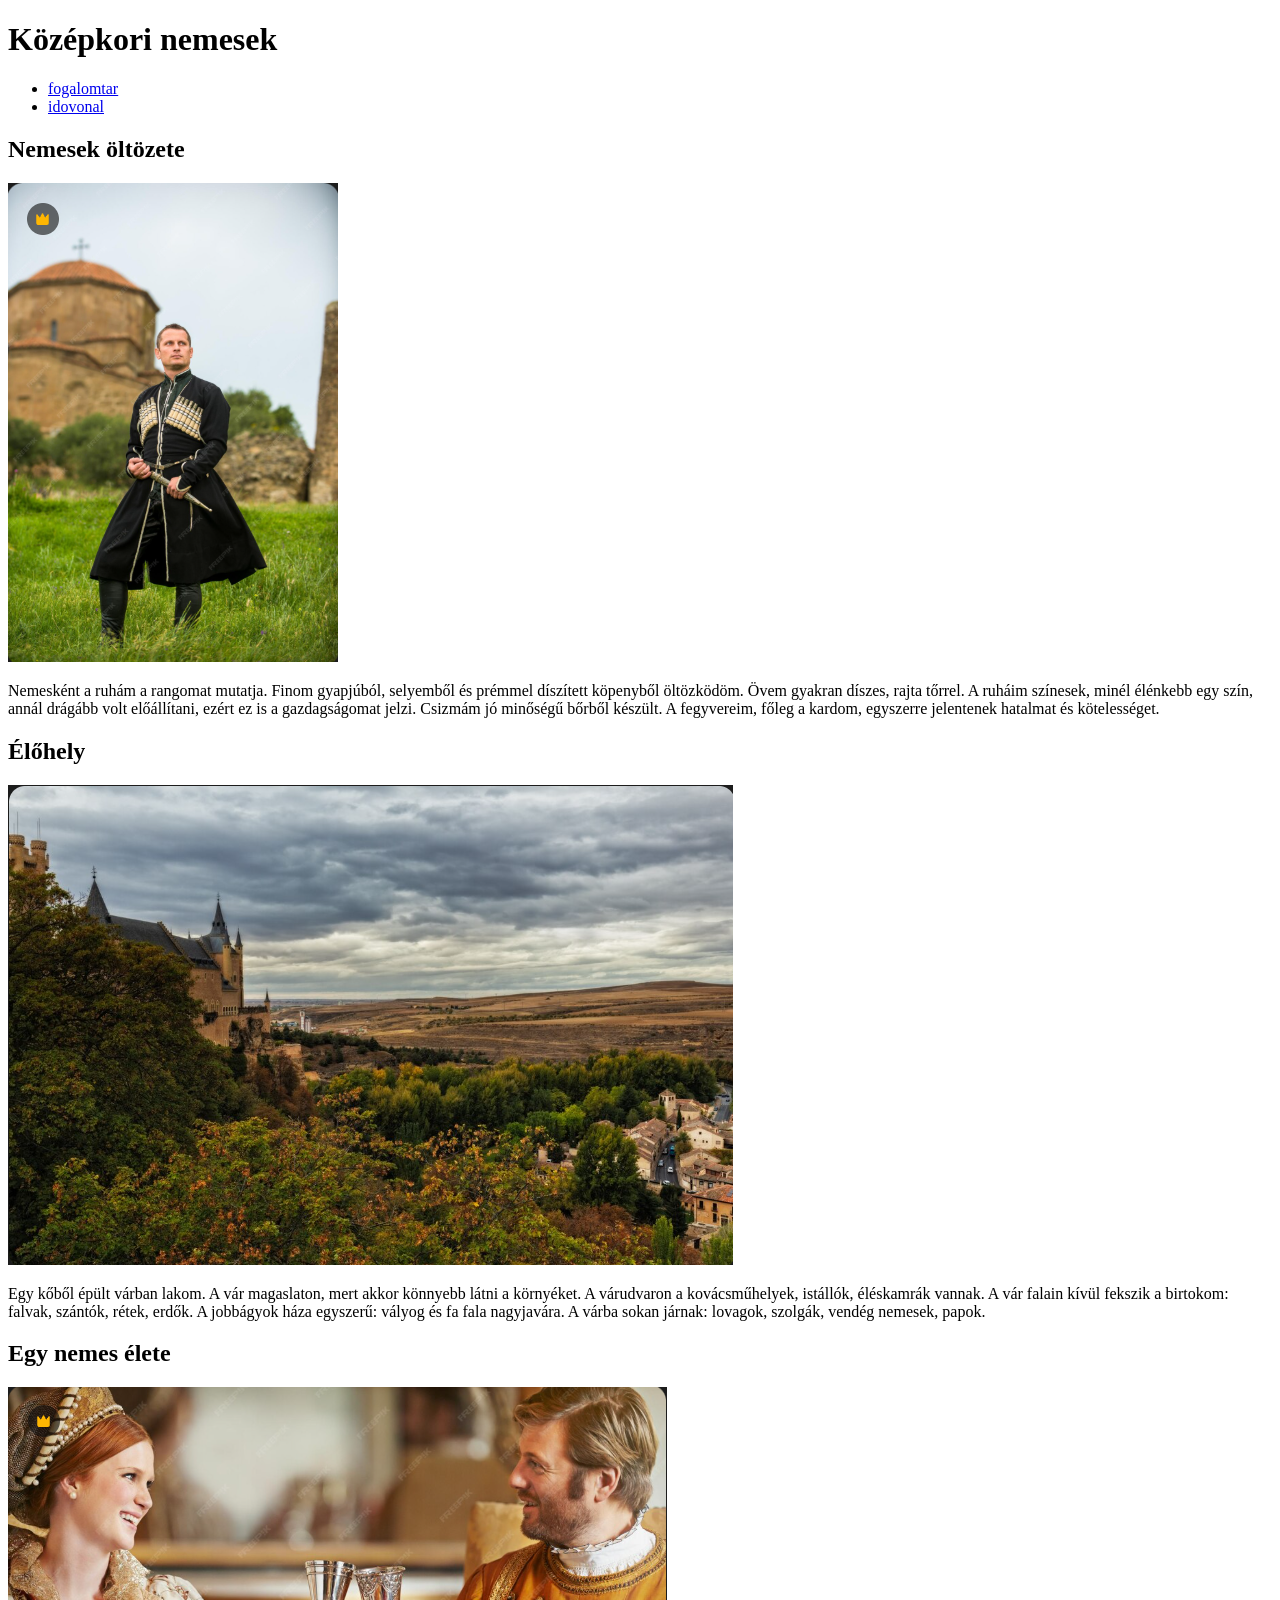
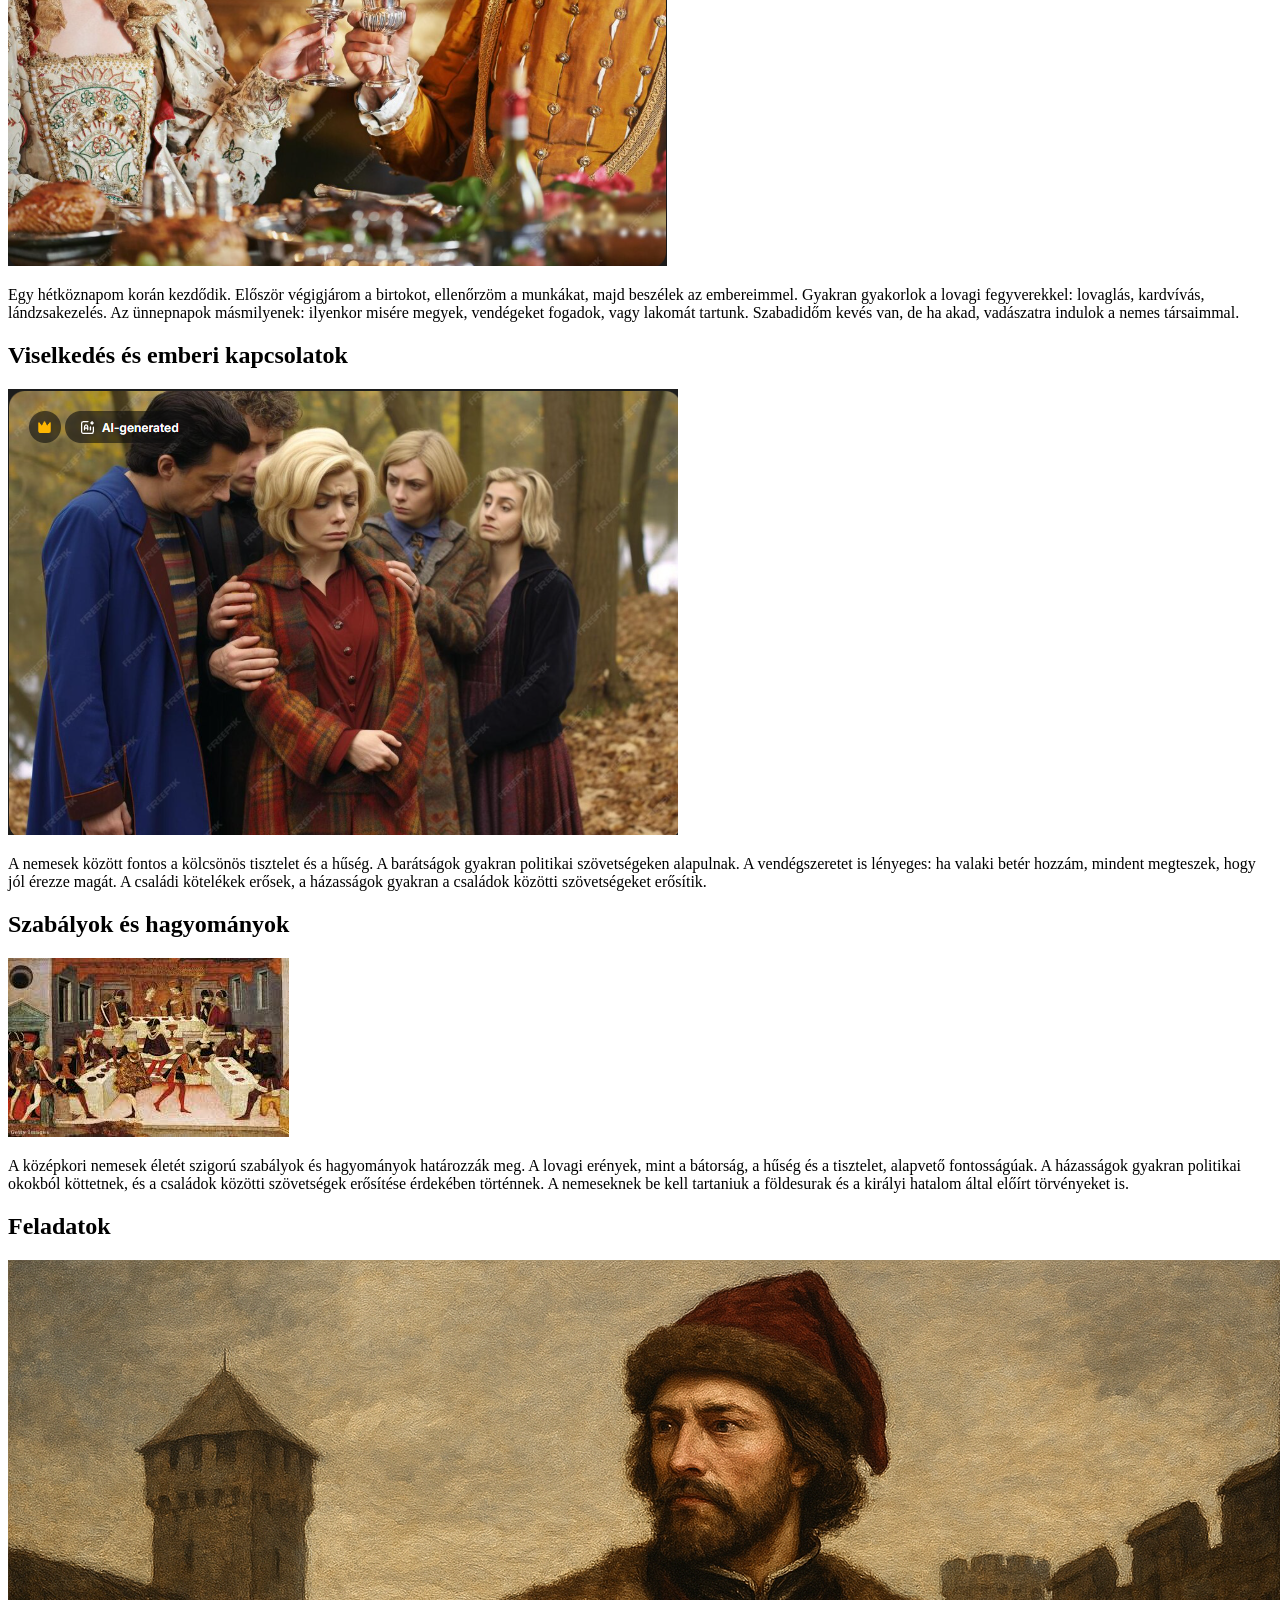
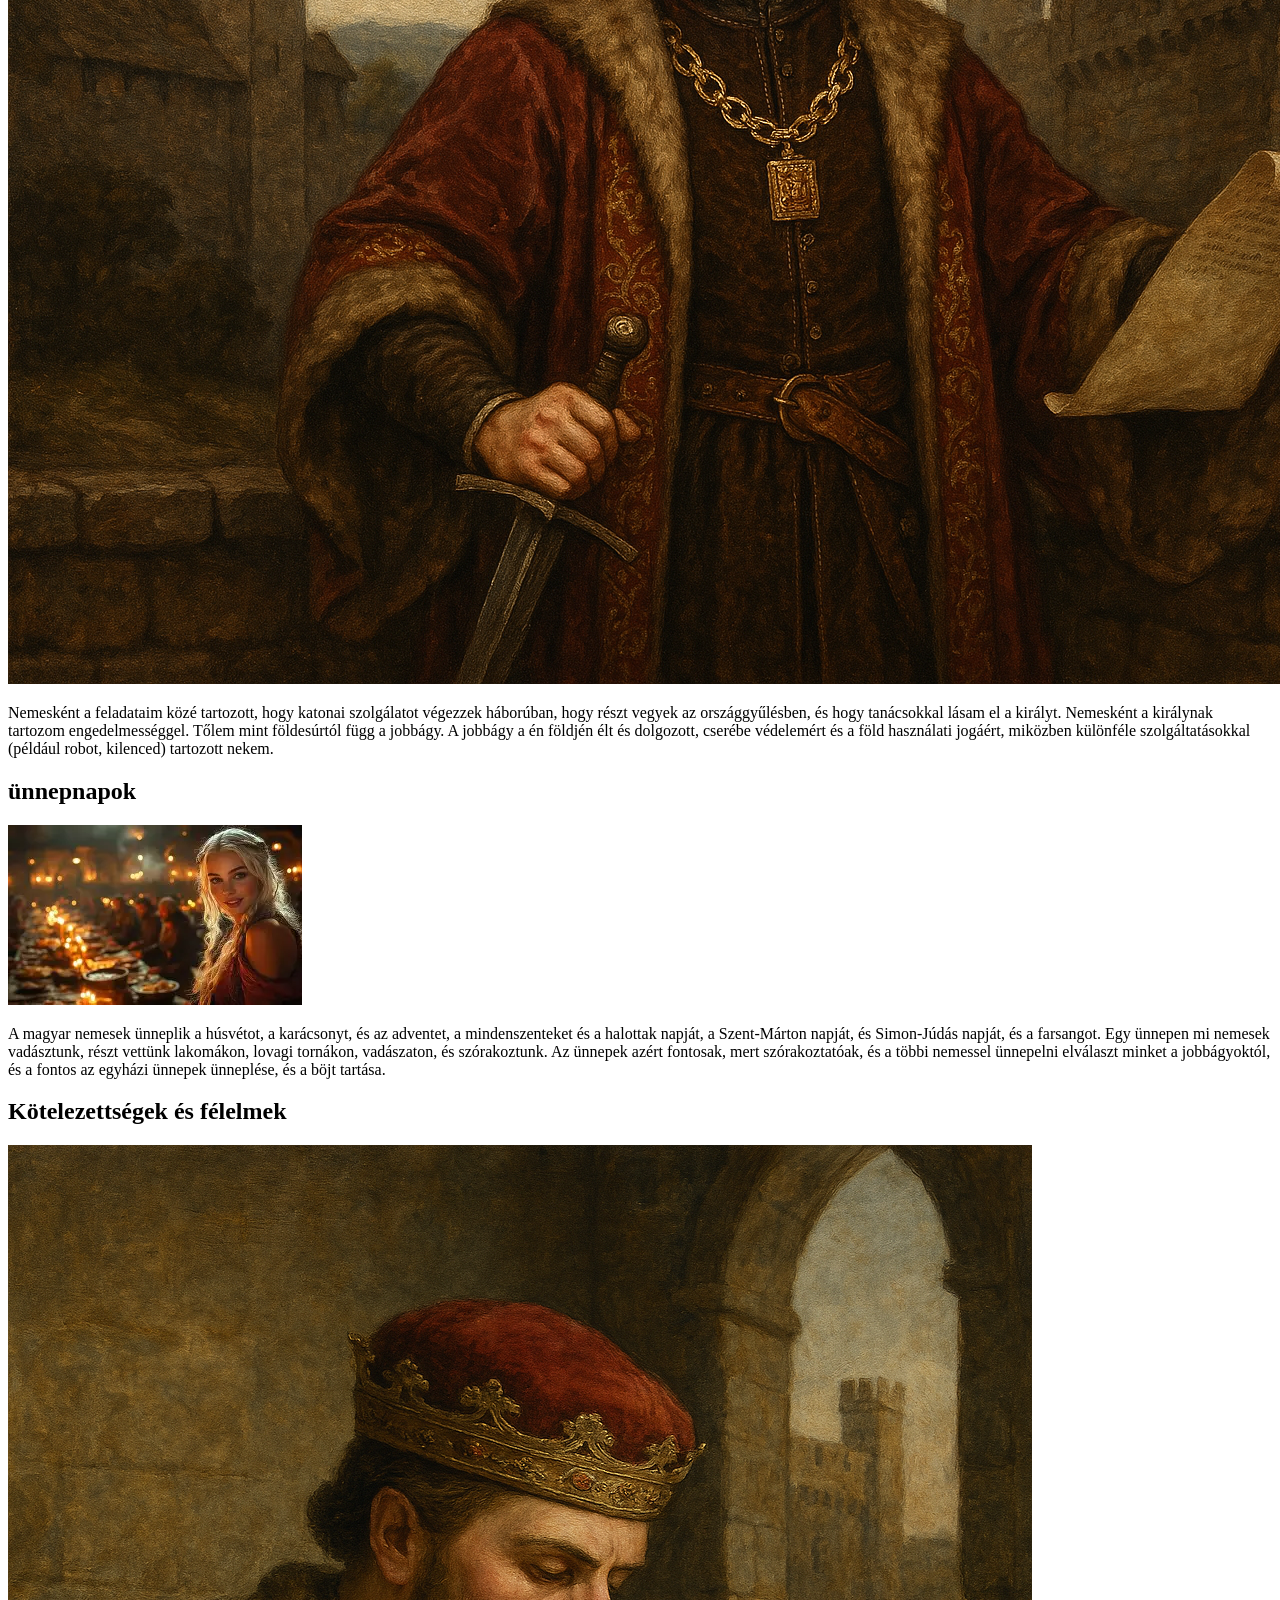
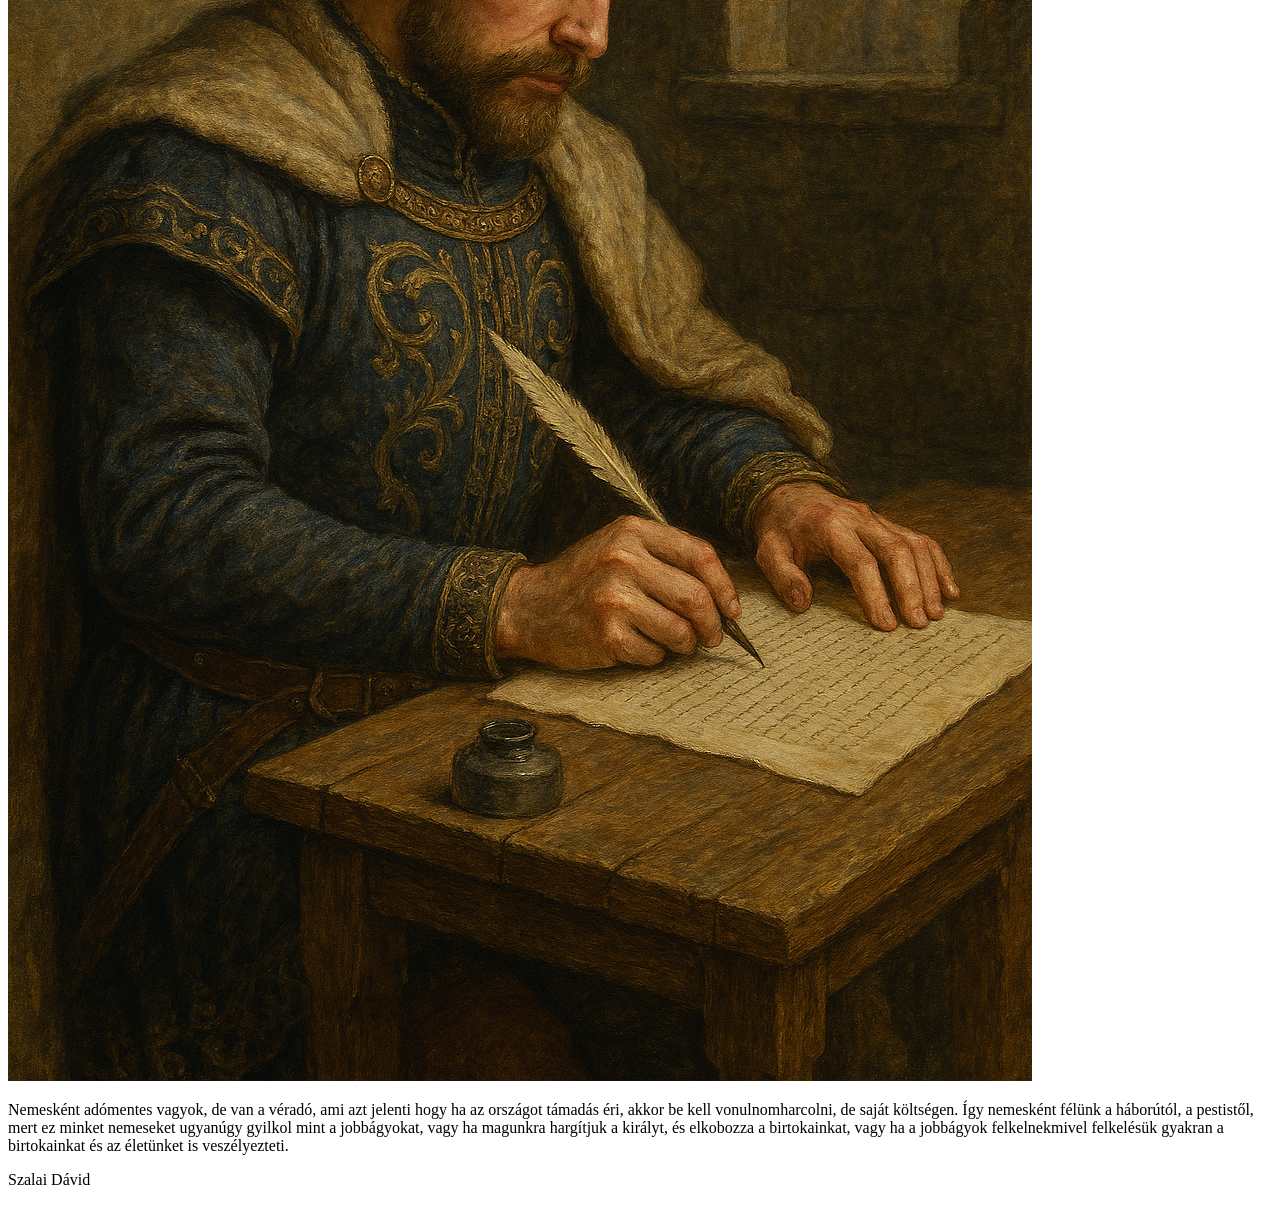
==== index.html @ b3ace223 "változás1" ====
<!DOCTYPE html>
<html lang="hu">
<head>
    <meta charset="UTF-8">
    <meta name="viewport" content="width=device-width, initial-scale=1.0">
    <meta name="description" content="nemesek">
    <meta name="keywords" content="nemesek, középkor, magyar történelem">
    <link rel="stylesheet" href="stilus.css">
    <title>Középkori nemesek</title>
</head>
<body>
    <main>
          <h1>Középkori nemesek</h1>
        </header>

        <nav>
            <ul>
                <li><a href="fogalomtar.html">fogalomtar</a></li>
                <li><a href="idovonal.html">idovonal</a></li>
            </ul>
        </nav>

        <article>
            <h2>Nemesek öltözete</h2>
            <div class="Oltozet">
                <img src="assets/Oltozet.png" alt="Oltozet">
            <p>Nemesként a ruhám a rangomat mutatja. Finom gyapjúból, selyemből és prémmel díszített köpenyből öltözködöm. Övem gyakran díszes, rajta tőrrel. A ruháim színesek, minél élénkebb egy szín, annál drágább volt előállítani, ezért ez is a gazdagságomat jelzi. Csizmám jó minőségű bőrből készült. A fegyvereim, főleg a kardom, egyszerre jelentenek hatalmat és kötelességet.</p>
            </div>

            <h2>Élőhely</h2>
            <div class="Elohely">
                <img src="assets/Kornyezet.png" alt="Elohely">
            <p>Egy kőből épült várban lakom. A vár magaslaton, mert akkor könnyebb látni a környéket. A várudvaron a kovácsműhelyek, istállók, éléskamrák vannak. A vár falain kívül fekszik a birtokom: falvak, szántók, rétek, erdők. A jobbágyok háza egyszerű: vályog és fa fala nagyjavára. A várba sokan járnak: lovagok, szolgák, vendég nemesek, papok.</p>
            </div>

            <h2>Egy nemes élete</h2>
            <div class="Elet">
                <img src="assets/Eletmod.png" alt="Elet">
            <p>Egy hétköznapom korán kezdődik. Először végigjárom a birtokot, ellenőrzöm a munkákat, majd beszélek az embereimmel. Gyakran gyakorlok a lovagi fegyverekkel: lovaglás, kardvívás, lándzsakezelés. Az ünnepnapok másmilyenek: ilyenkor misére megyek, vendégeket fogadok, vagy lakomát tartunk. Szabadidőm kevés van, de ha akad, vadászatra indulok a nemes társaimmal.</p>
            </div>

            <h2>Viselkedés és emberi kapcsolatok</h2>
            <div class="Viselkedes">
                <img src="assets/Kozosseg.png" alt="Viselkedes">
            <p>A nemesek között fontos a kölcsönös tisztelet és a hűség. A barátságok gyakran politikai szövetségeken alapulnak. A vendégszeretet is lényeges: ha valaki betér hozzám, mindent megteszek, hogy jól érezze magát. A családi kötelékek erősek, a házasságok gyakran a családok közötti szövetségeket erősítik.</p>
            </div>

            <h2>Szabályok és hagyományok</h2>
            <div class="hagyomanyok">
                <img src="assets/Hagyomanyok.jpg" alt="Hagyomanyok">
            <p>A középkori nemesek életét szigorú szabályok és hagyományok határozzák meg. A lovagi erények, mint a bátorság, a hűség és a tisztelet, alapvető fontosságúak. A házasságok gyakran politikai okokból köttetnek, és a családok közötti szövetségek erősítése érdekében történnek. A nemeseknek be kell tartaniuk a földesurak és a királyi hatalom által előírt törvényeket is.</p>
            </div>

            <h2>Feladatok</h2>
            <div class="Feladatok">
                <img src="assets/Feladatok.png" alt="Feladatok">
            <p>Nemesként a feladataim közé tartozott, hogy katonai szolgálatot végezzek háborúban, hogy részt vegyek az országgyűlésben, és hogy tanácsokkal lásam el a királyt. Nemesként a királynak tartozom engedelmességgel. Tőlem mint földesúrtól függ a jobbágy. A jobbágy a én földjén élt és dolgozott, cserébe védelemért és a föld használati jogáért, miközben különféle szolgáltatásokkal (például robot, kilenced) tartozott nekem.</p>
            </div>

            <h2>ünnepnapok</h2>
            <div class="Unnepek">
                <img src="assets/Unnepek.webp" alt="Unnepek">
            <p>A magyar nemesek ünneplik a húsvétot, a karácsonyt, és az adventet, a mindenszenteket és a halottak napját, a Szent-Márton napját, és Simon-Júdás napját, és a farsangot. Egy ünnepen mi nemesek vadásztunk, részt vettünk lakomákon, lovagi tornákon, vadászaton, és szórakoztunk. Az ünnepek azért fontosak, mert szórakoztatóak, és a többi nemessel ünnepelni elválaszt minket a jobbágyoktól, és a fontos az egyházi ünnepek ünneplése, és a böjt tartása.</p>
            </div>

            <h2>Kötelezettségek és félelmek</h2>
            <div class="Kotelezettsegek">
                <img src="assets/kotelezetseg.png" alt="Kotelezettsegek">
            <p>Nemesként adómentes vagyok, de van a véradó, ami azt jelenti hogy ha az országot támadás éri, akkor be kell vonulnomharcolni, de saját költségen. Így nemesként félünk a háborútól, a pestistől, mert ez minket nemeseket ugyanúgy gyilkol mint a jobbágyokat, vagy ha magunkra hargítjuk a királyt, és elkobozza a birtokainkat, vagy ha a jobbágyok felkelnekmivel felkelésük gyakran a birtokainkat és az életünket is veszélyezteti.</p>
            </div>
        </article>

        <footer>
            <p>Szalai Dávid</p>
        </footer>
    </main>
    </main>
    
</body>
</html>
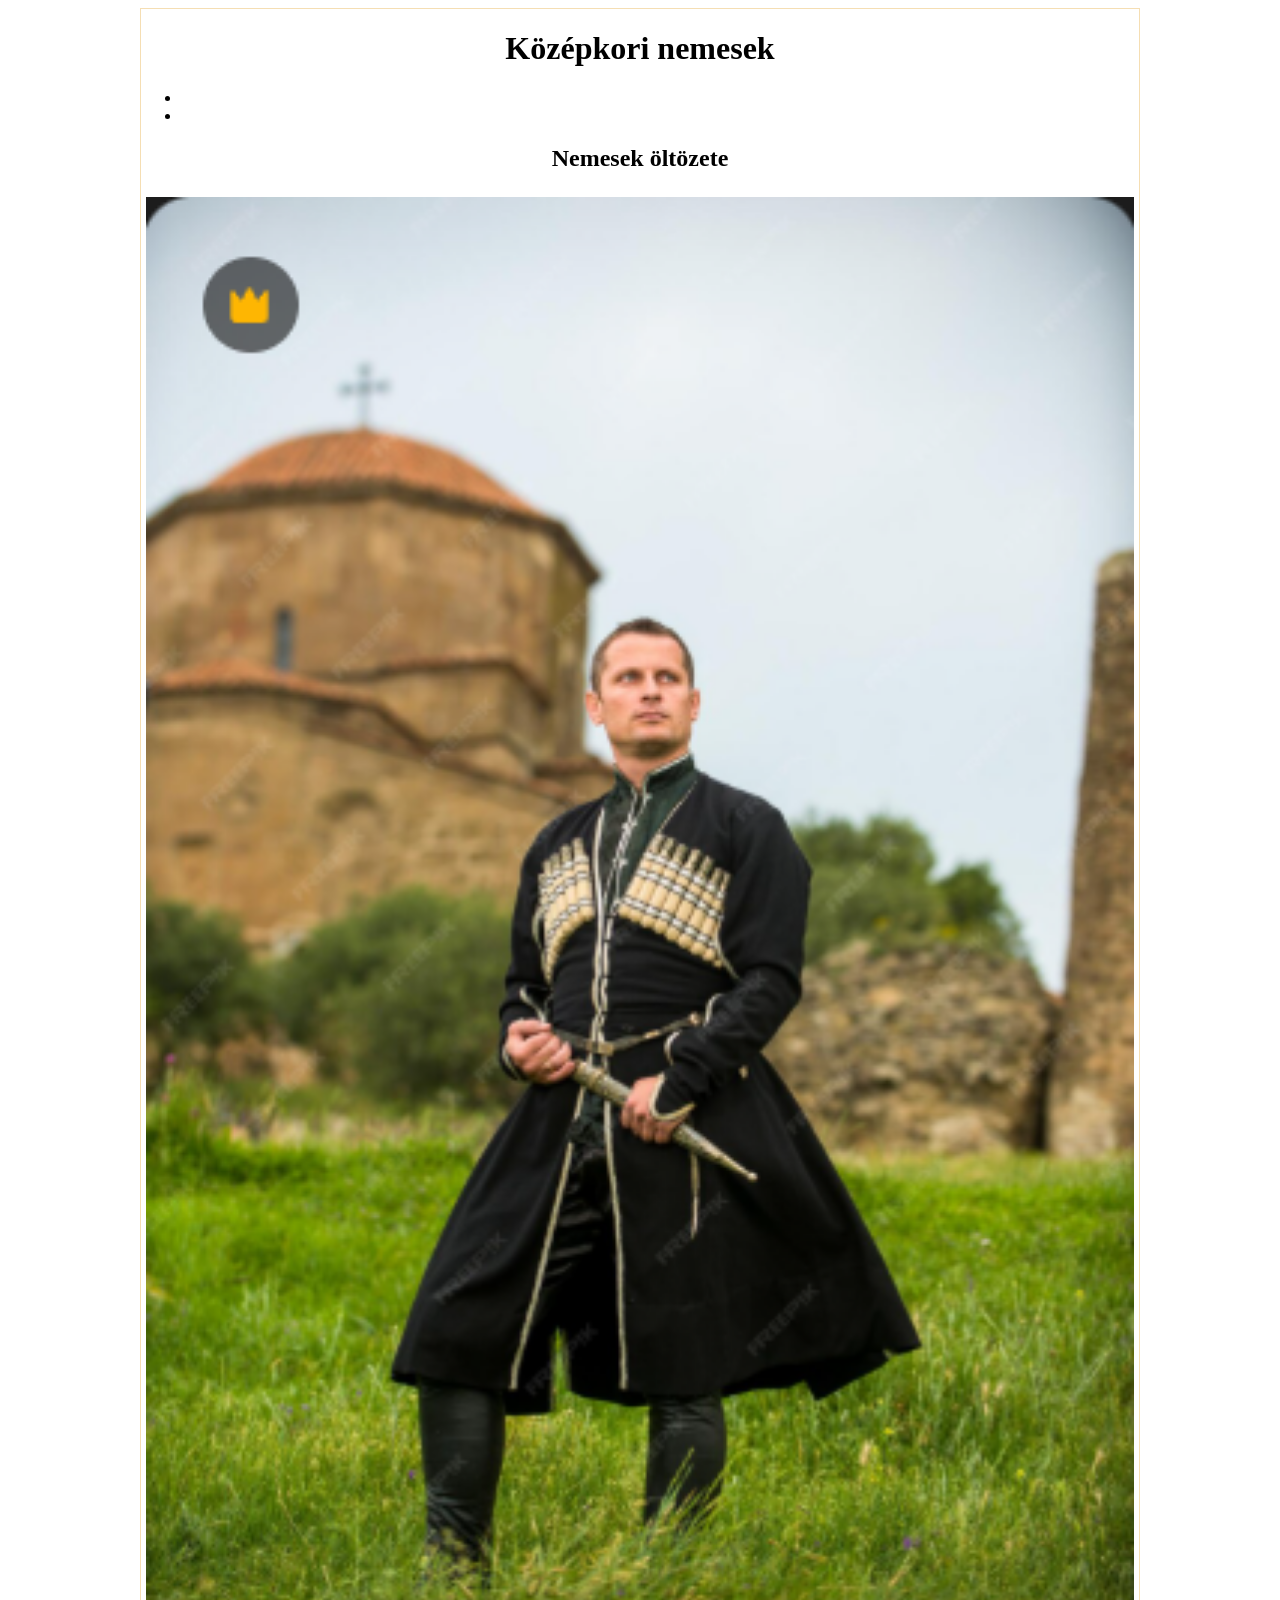
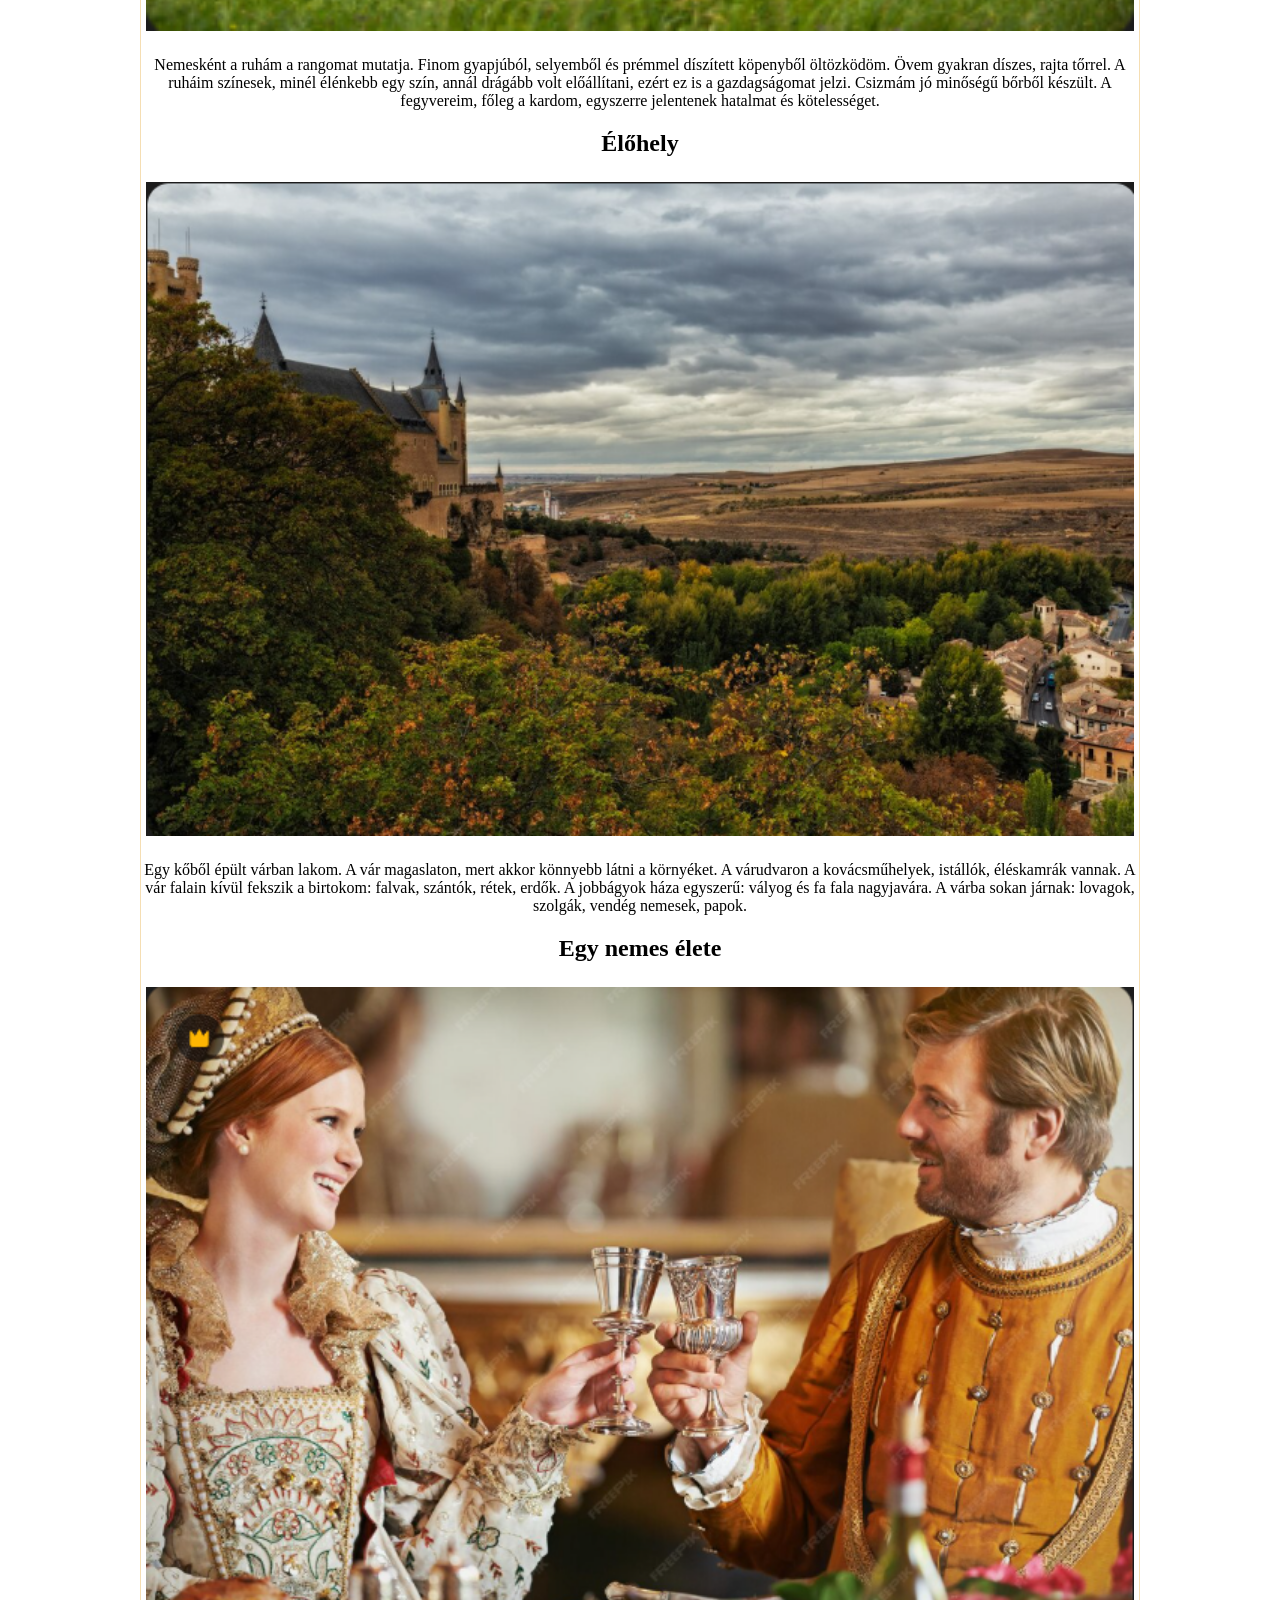
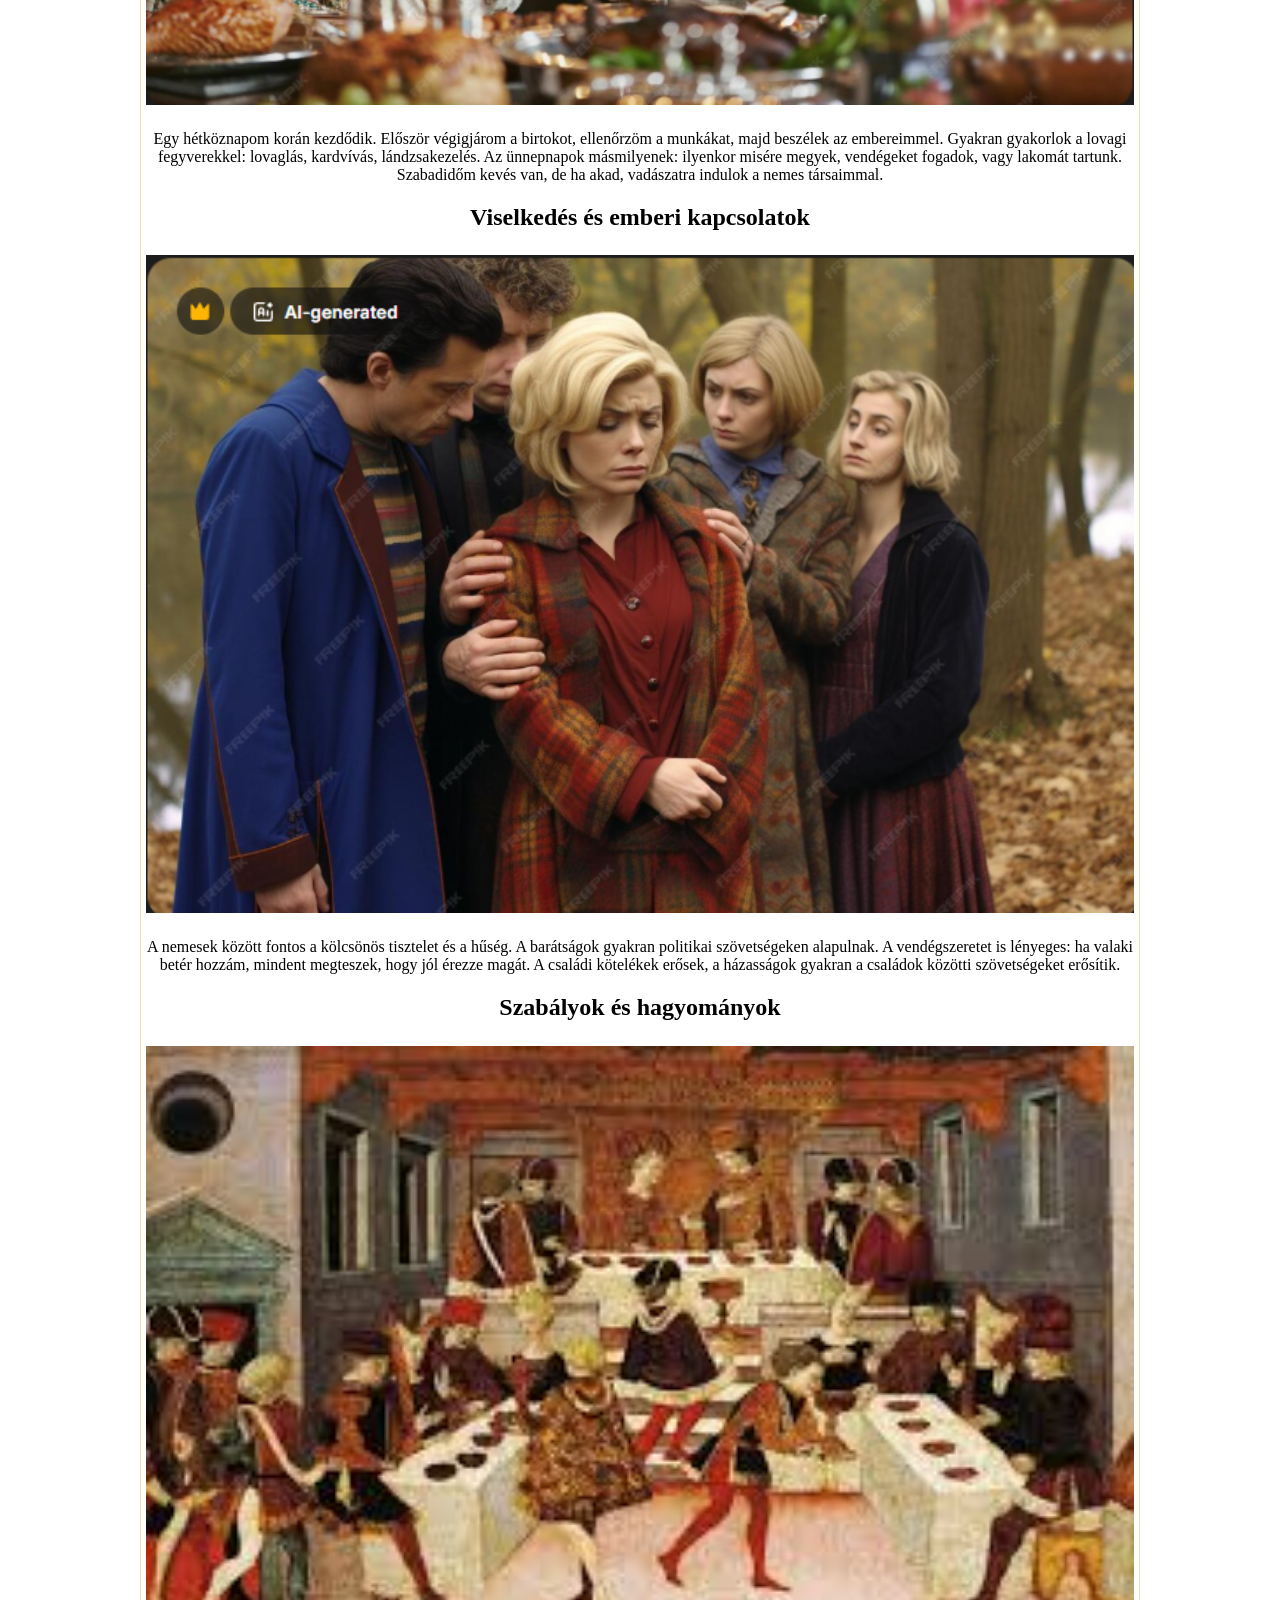
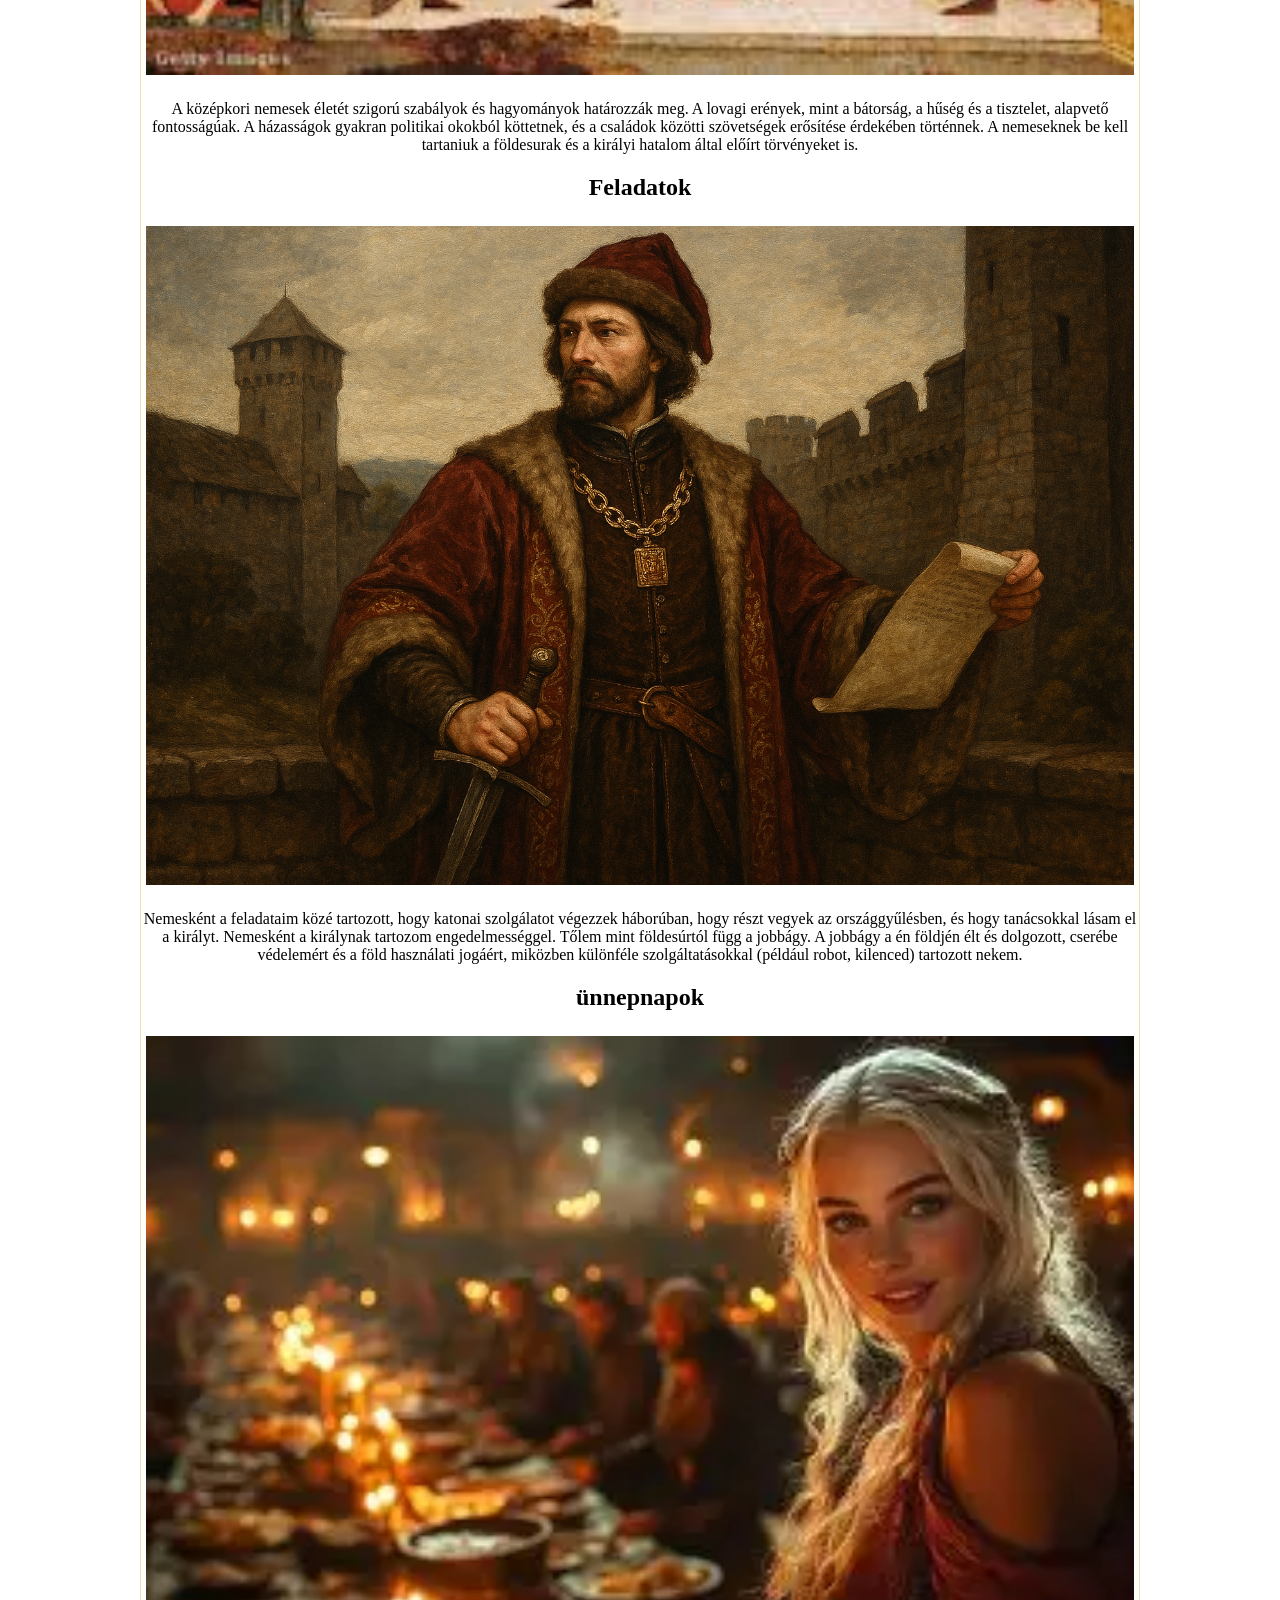
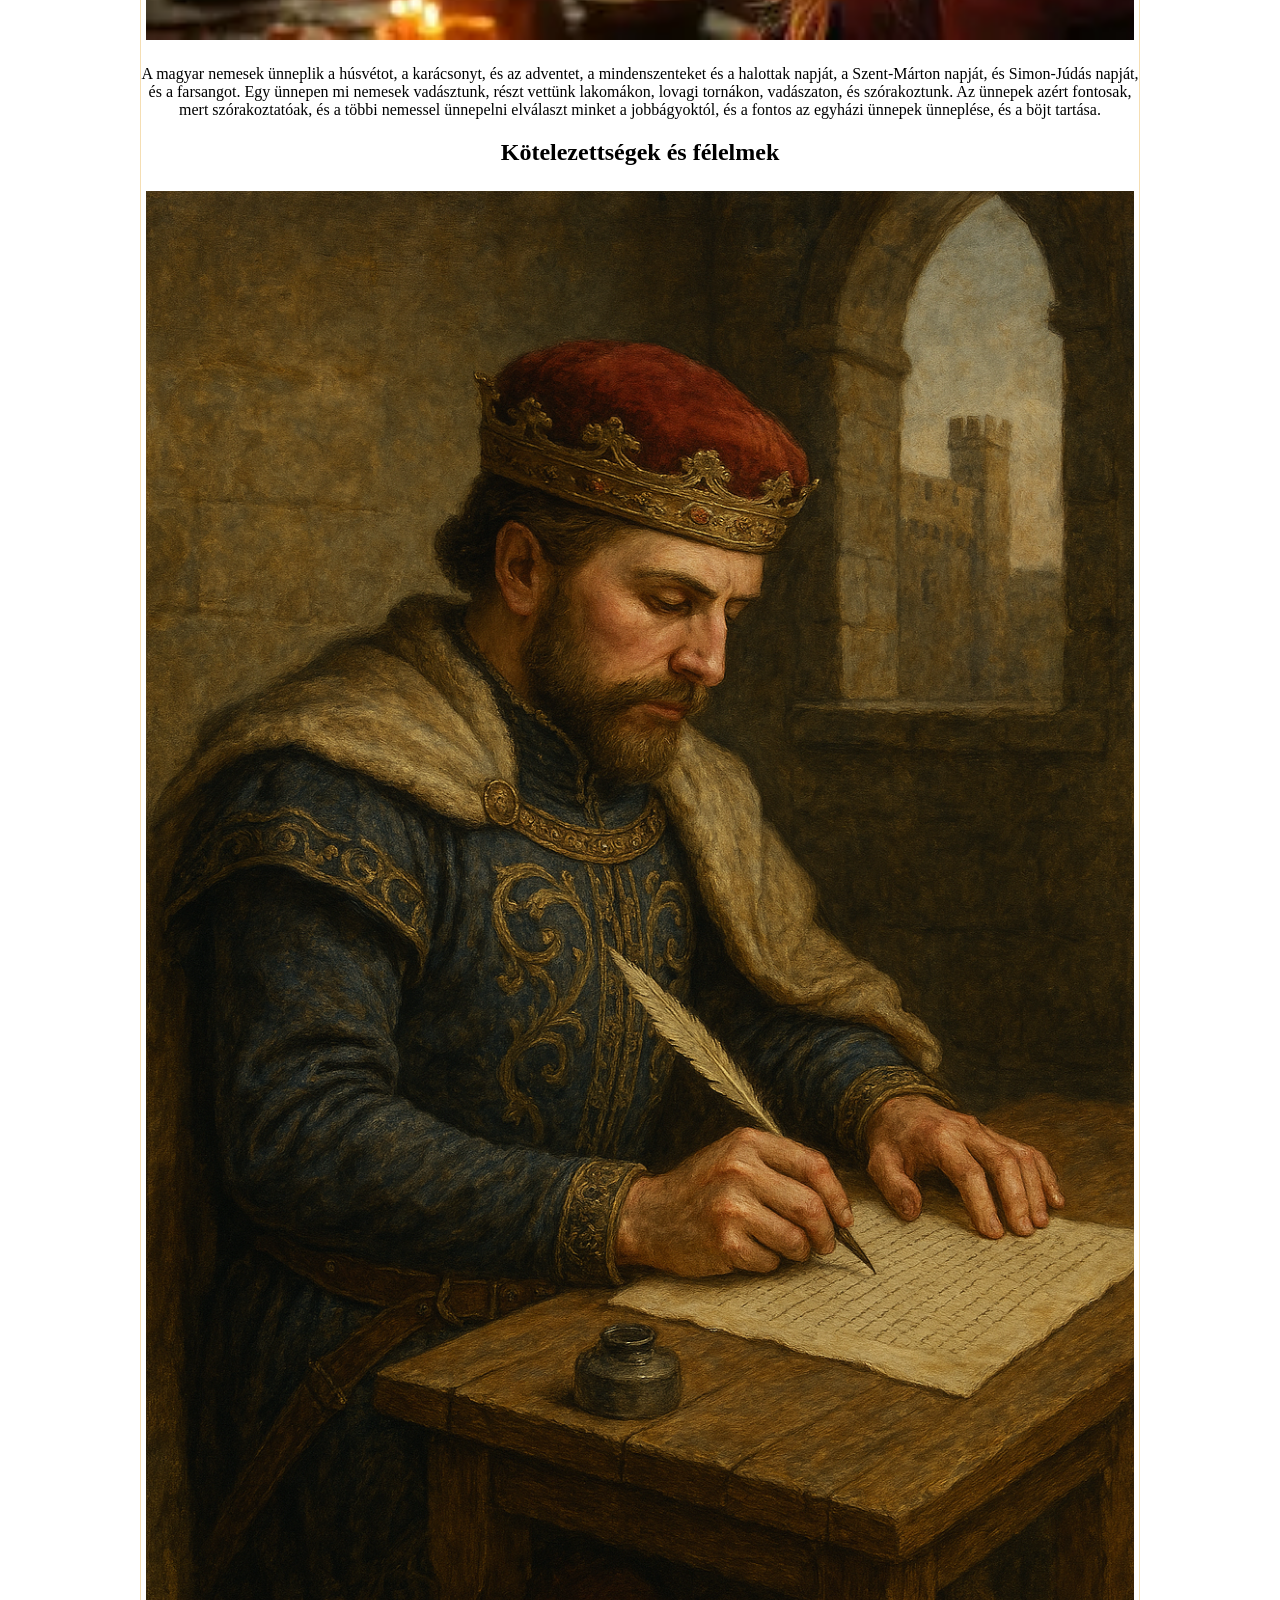
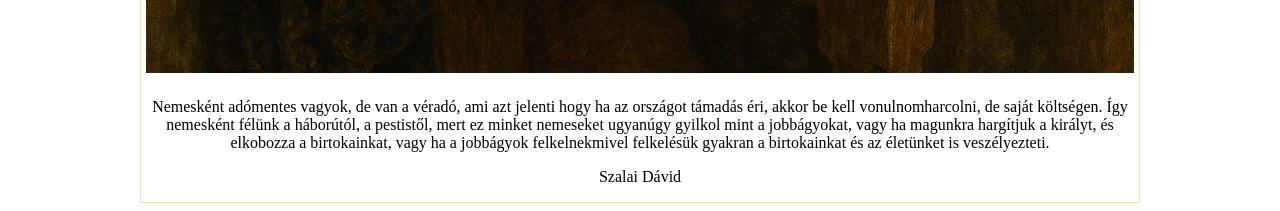
==== commit 4488b977: "css1" ====
--- a/index.html
+++ b/index.html
@@ -5,12 +5,14 @@
     <meta name="viewport" content="width=device-width, initial-scale=1.0">
     <meta name="description" content="nemesek">
     <meta name="keywords" content="nemesek, középkor, magyar történelem">
-    <link rel="stylesheet" href="stilus.css">
+    <link rel="stylesheet" href="menu.css">
+    <link rel="stylesheet" href="formazas.css">
     <title>Középkori nemesek</title>
 </head>
 <body>
     <main>
-          <h1>Középkori nemesek</h1>
+        <header>
+            <h1>Középkori nemesek</h1>
         </header>
 
         <nav>
@@ -74,7 +76,5 @@
             <p>Szalai Dávid</p>
         </footer>
     </main>
-    </main>
-    
 </body>
 </html>
--- a/formazas.css
+++ b/formazas.css
@@ -0,0 +1,21 @@
+*{
+    box-sizing: border-box;
+}
+a {
+    padding: 5px;
+    text-decoration: none;
+    color: white;
+    margin: auto;
+}
+img {
+    width: 100%;
+    padding: 5px;
+}
+main {
+    margin: auto;
+    text-align: center;
+    background-color: rgba(255, 255, 255, 0,815);
+    border: 1px solid wheat;
+    width: 80%;
+    max-width: 1000px;
+}
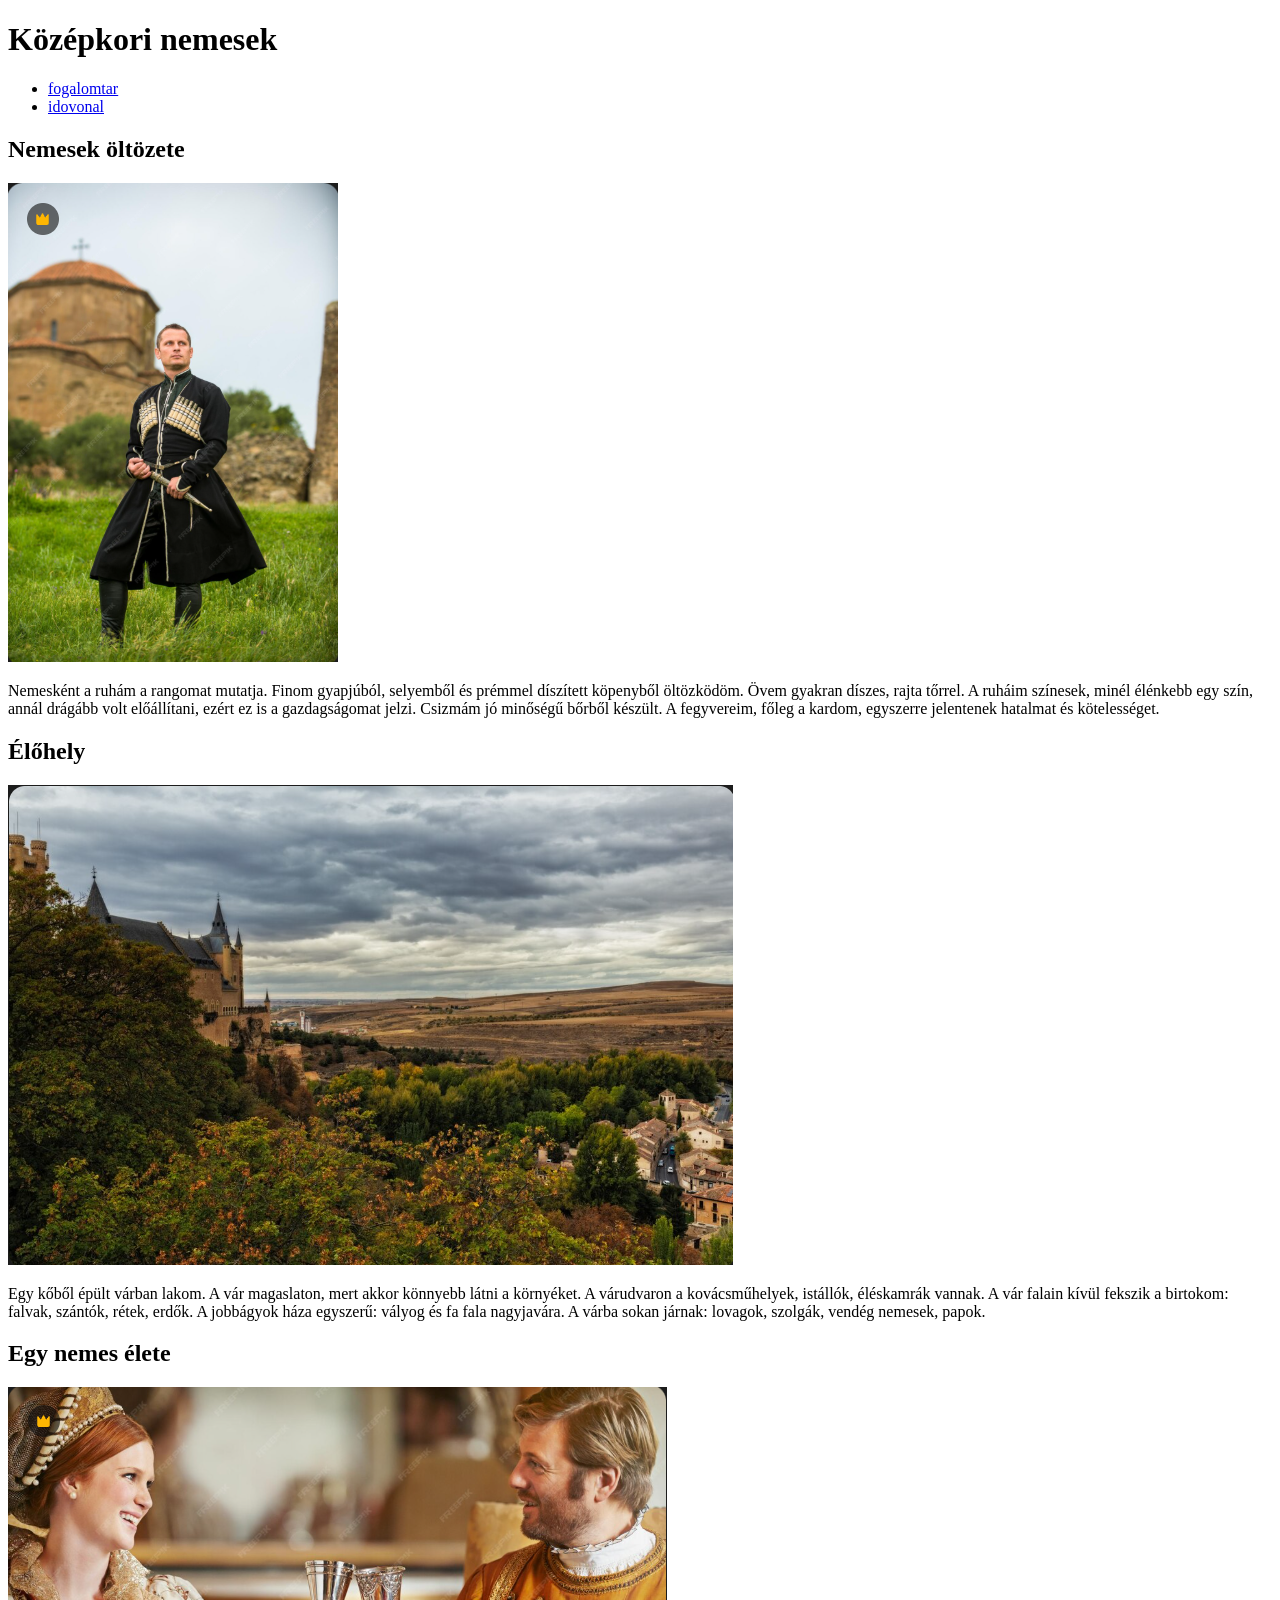
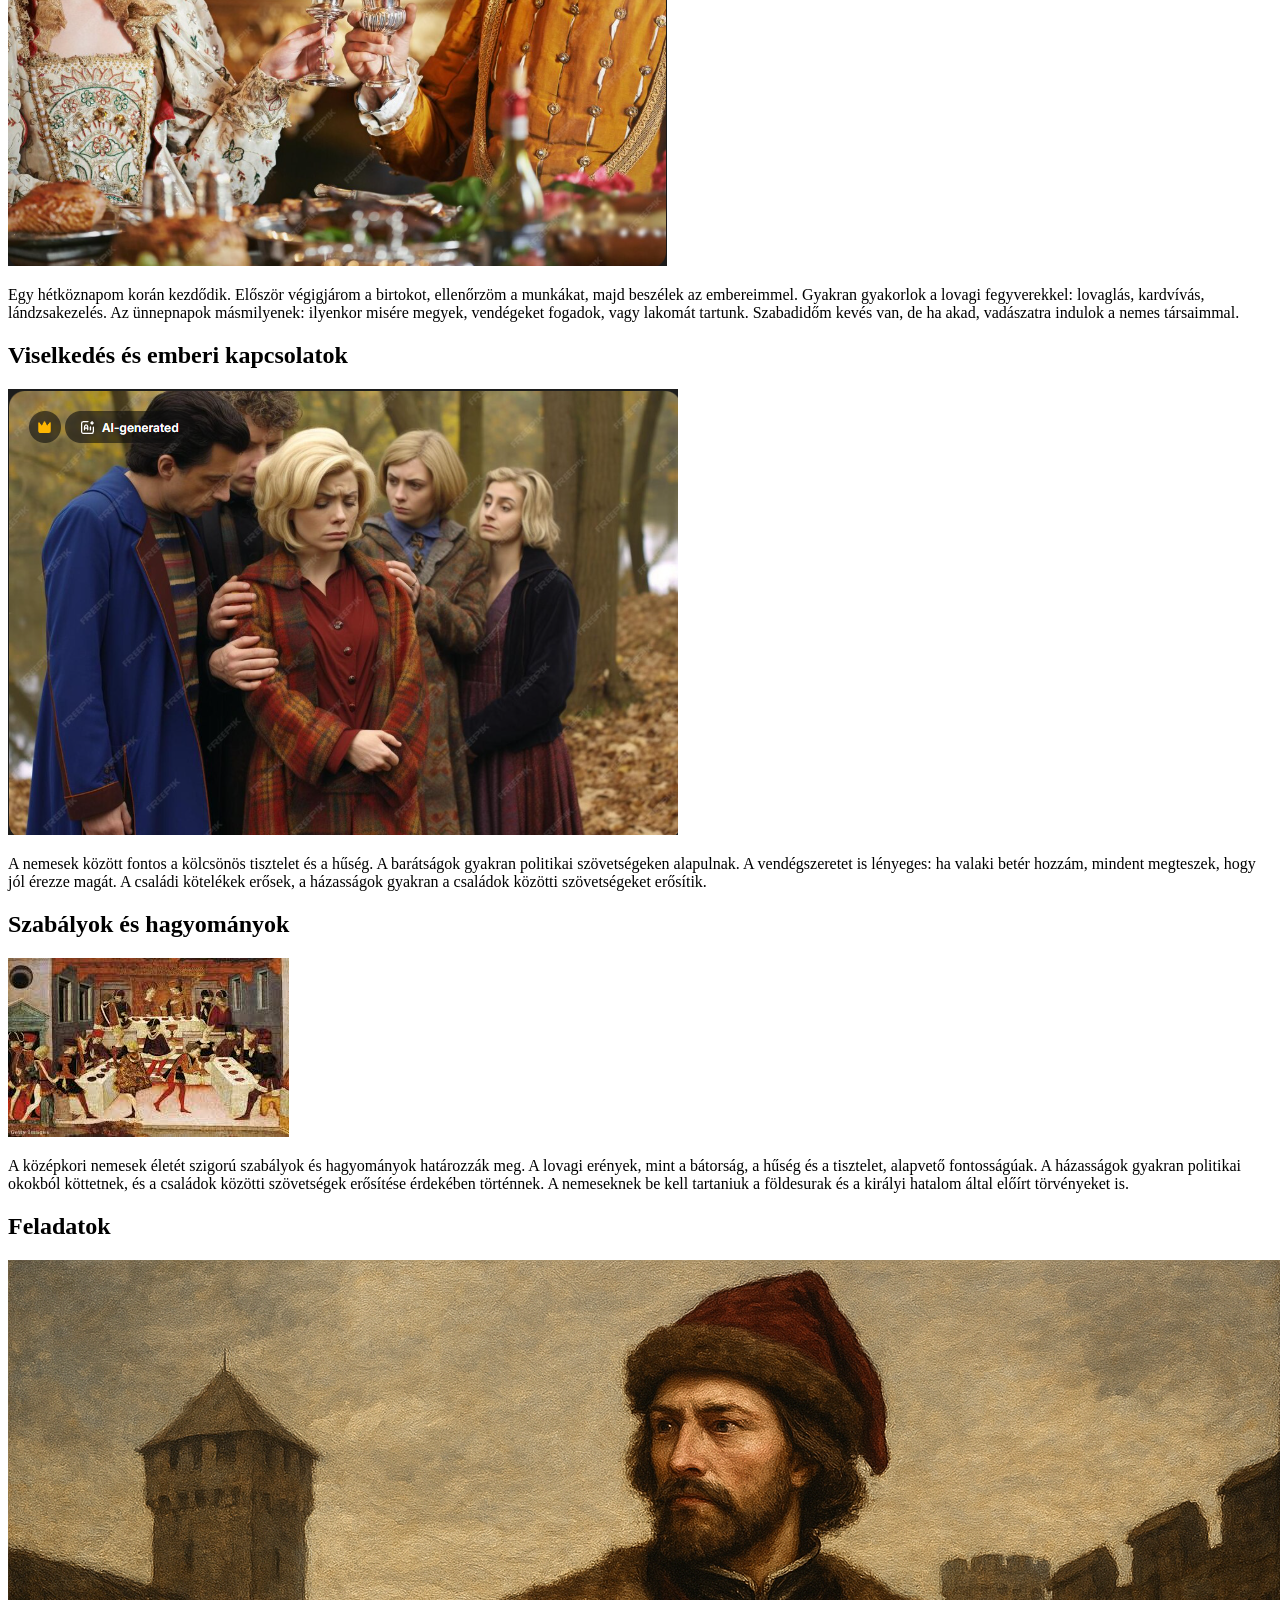
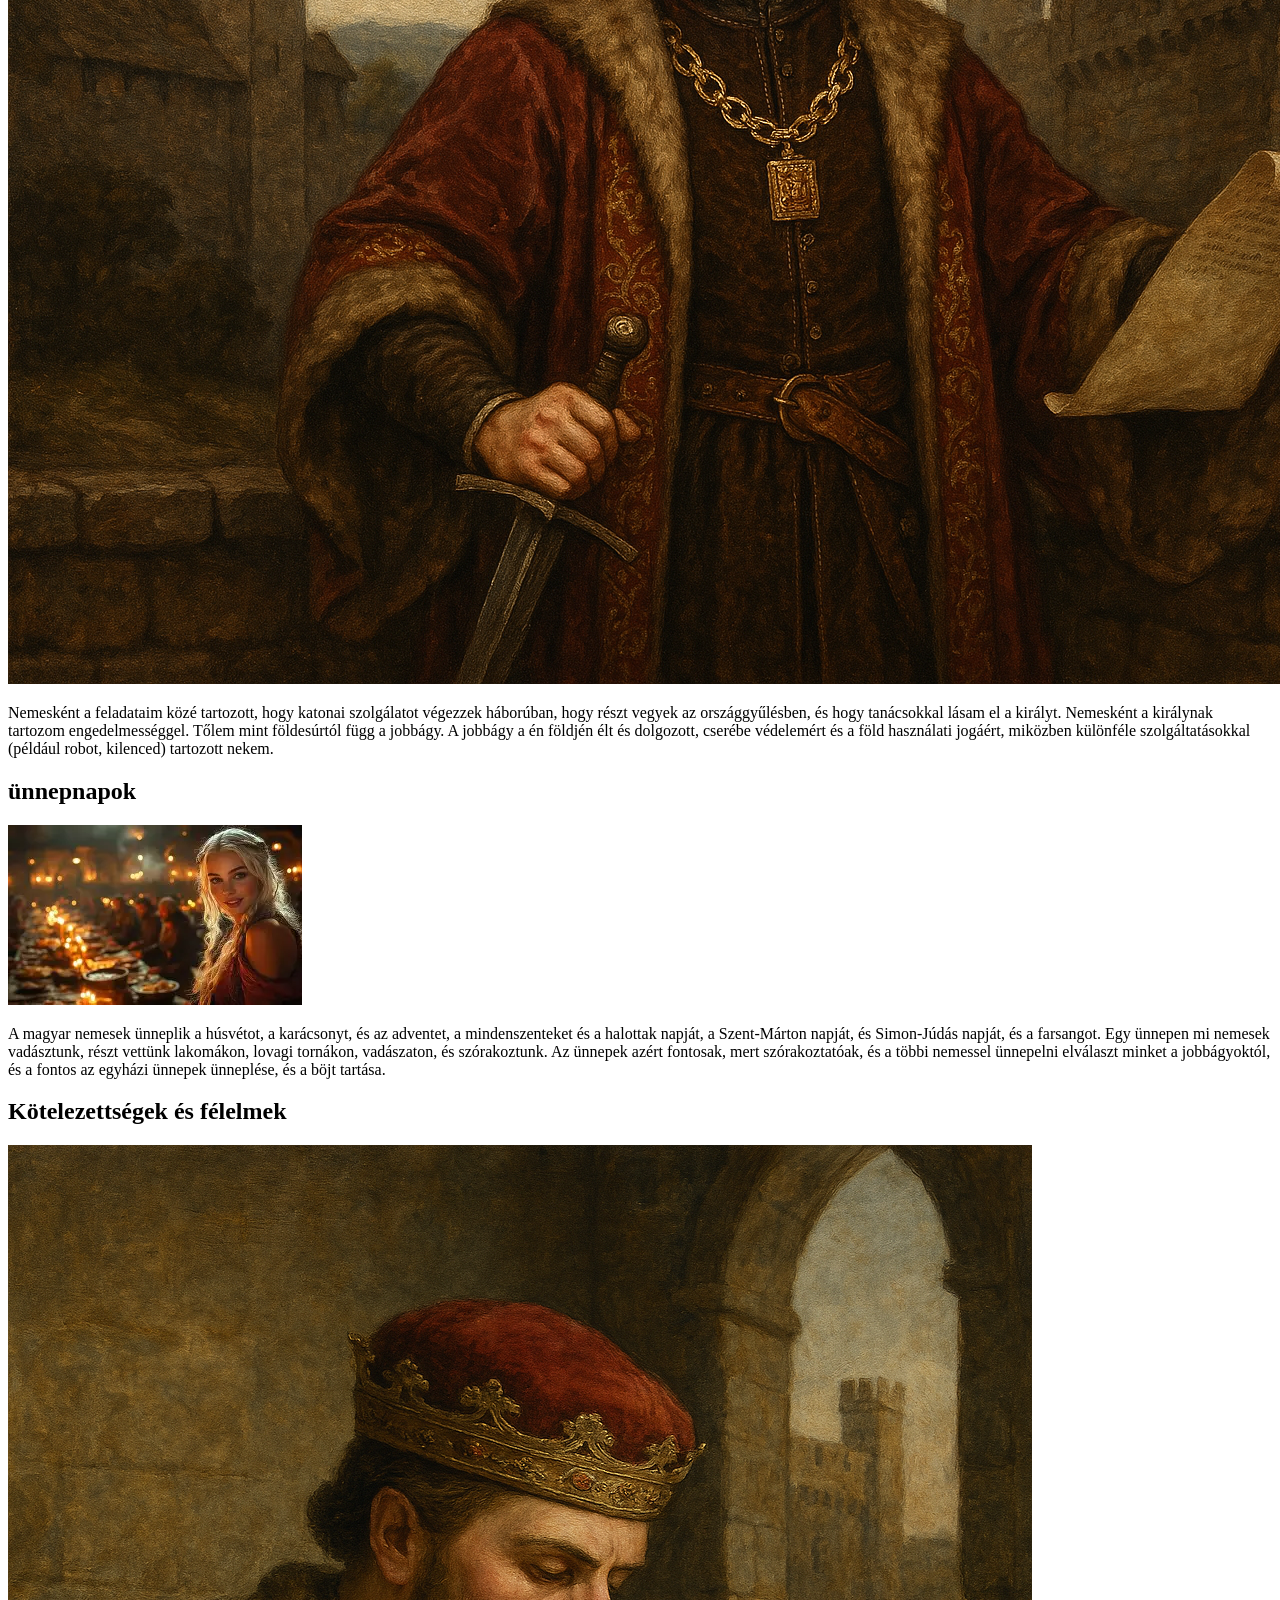
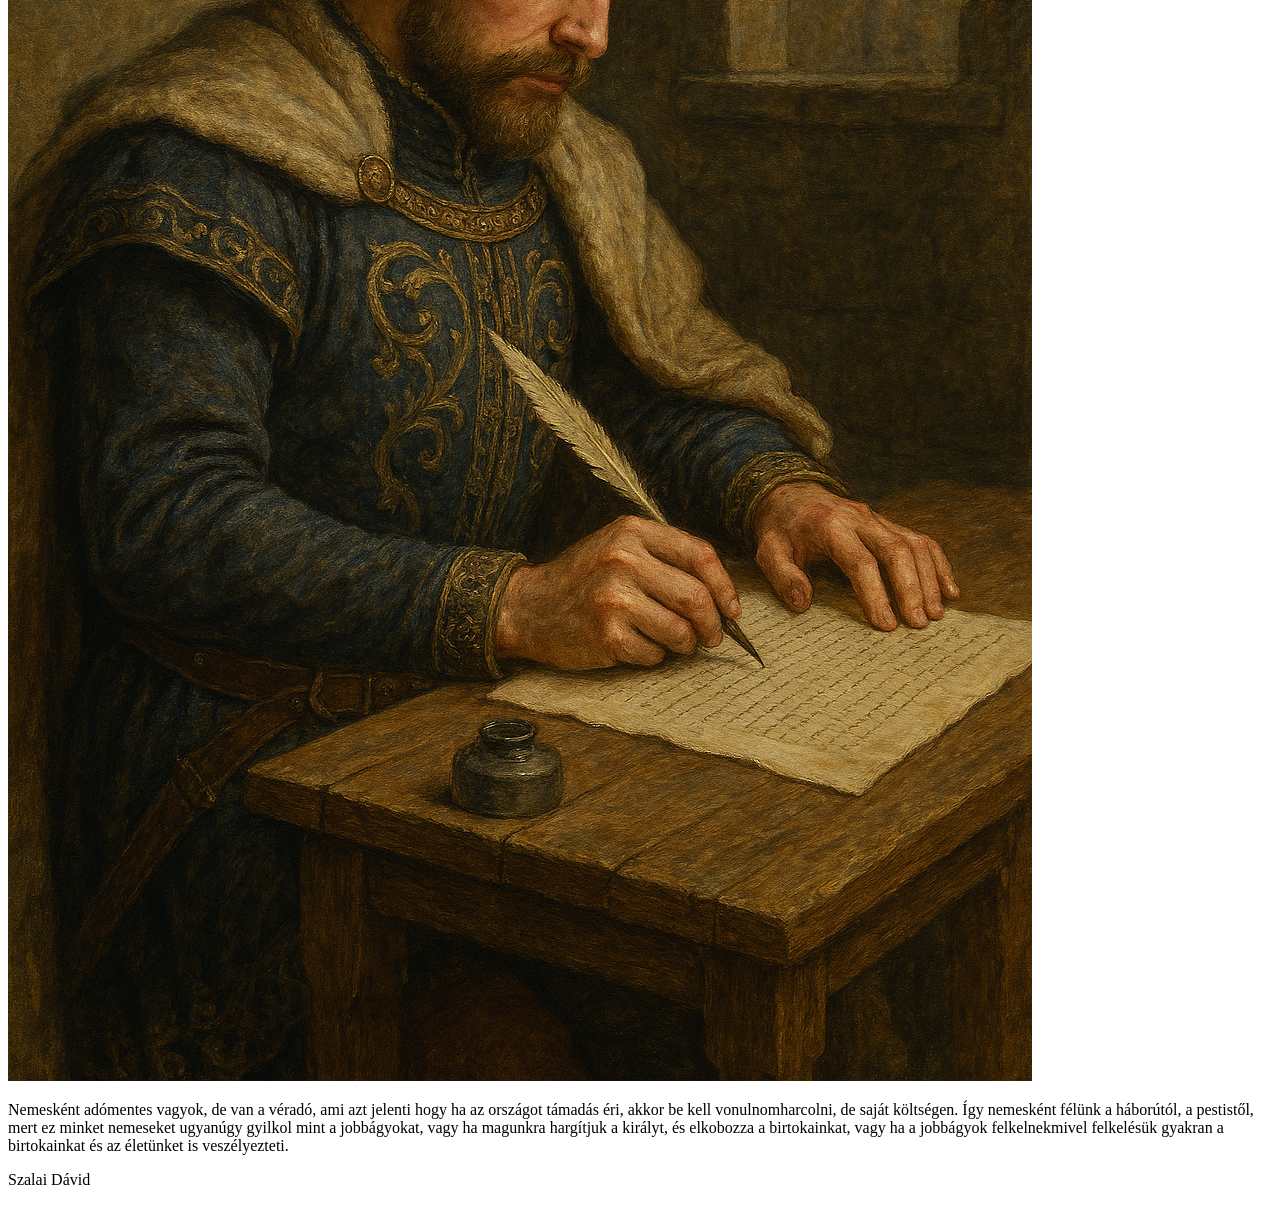
==== commit dedacf58: "Merge branch 'main' of https://github.com/doczybarni/kozepkor_csoportmunka_9_2026" ====
--- a/index.html
+++ b/index.html
@@ -5,8 +5,7 @@
     <meta name="viewport" content="width=device-width, initial-scale=1.0">
     <meta name="description" content="nemesek">
     <meta name="keywords" content="nemesek, középkor, magyar történelem">
-    <link rel="stylesheet" href="menu.css">
-    <link rel="stylesheet" href="formazas.css">
+    <link rel="stylesheet" href="stilus.css">
     <title>Középkori nemesek</title>
 </head>
 <body>
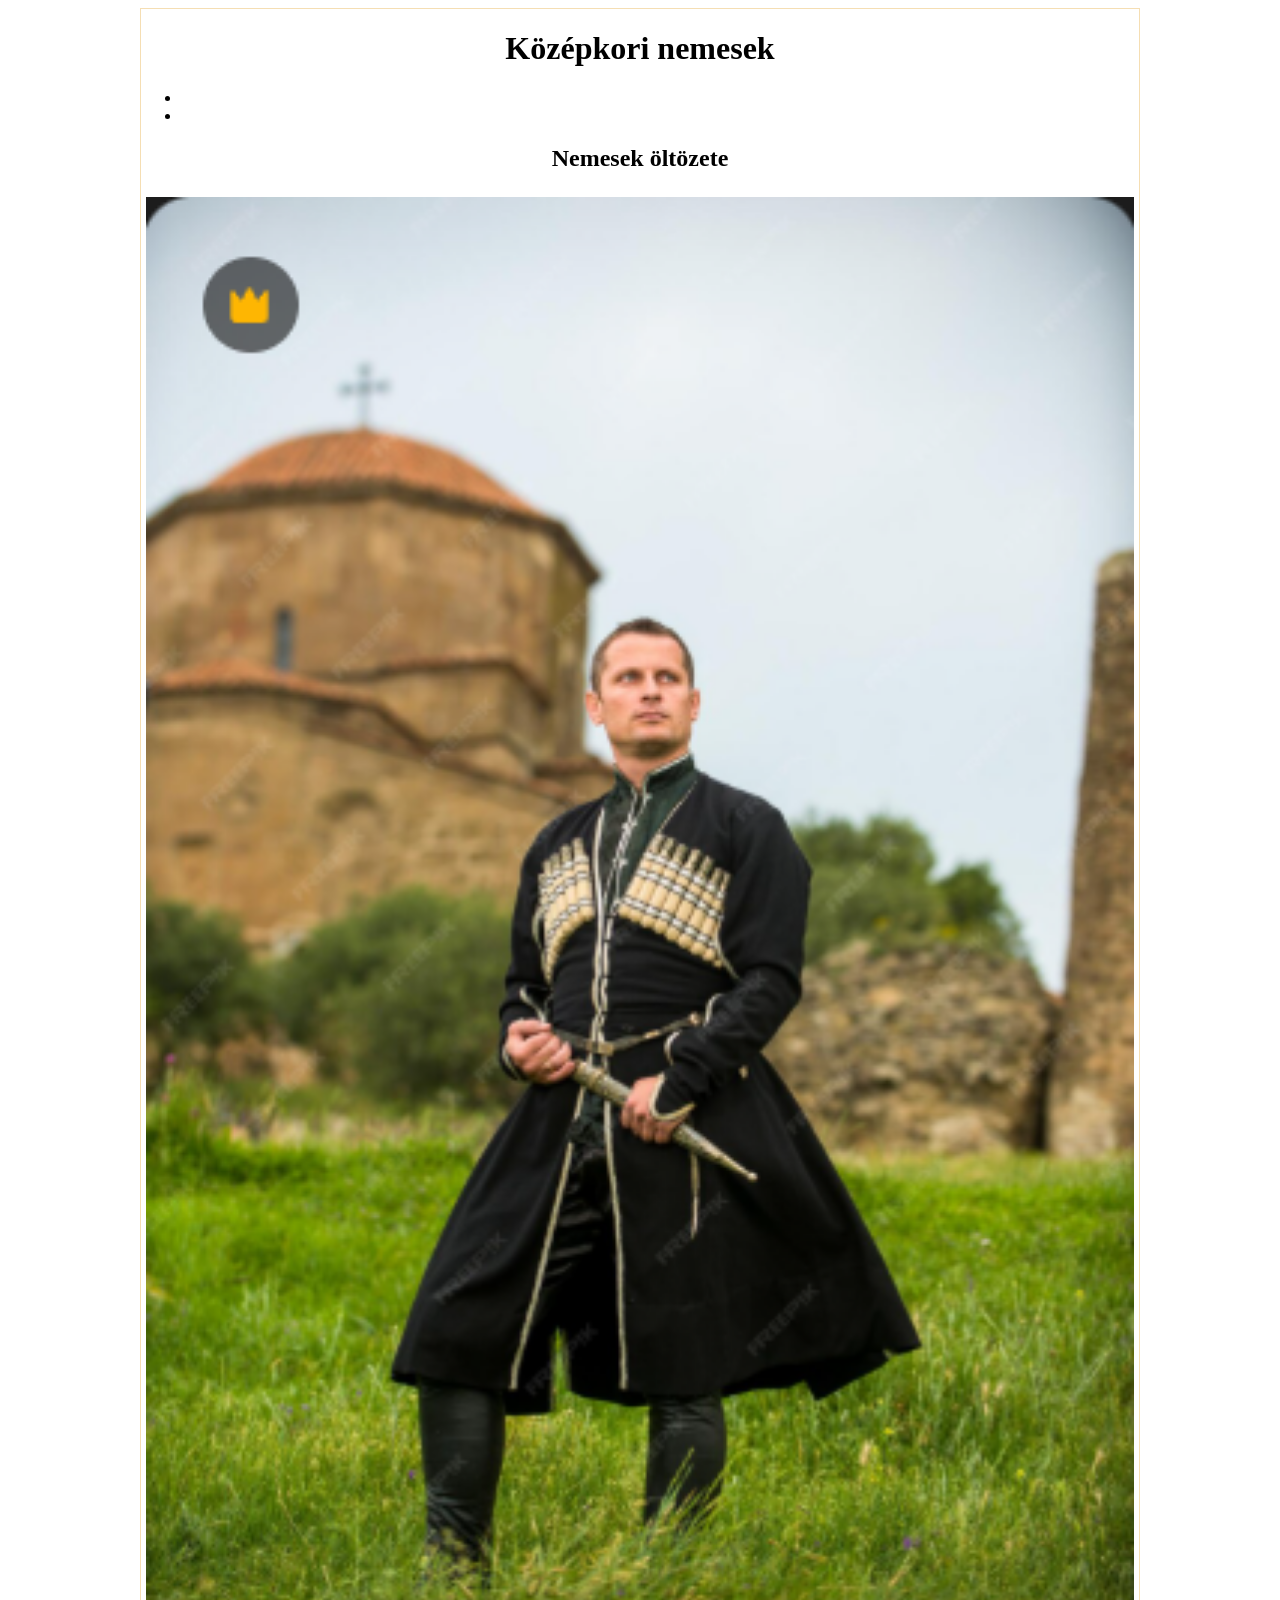
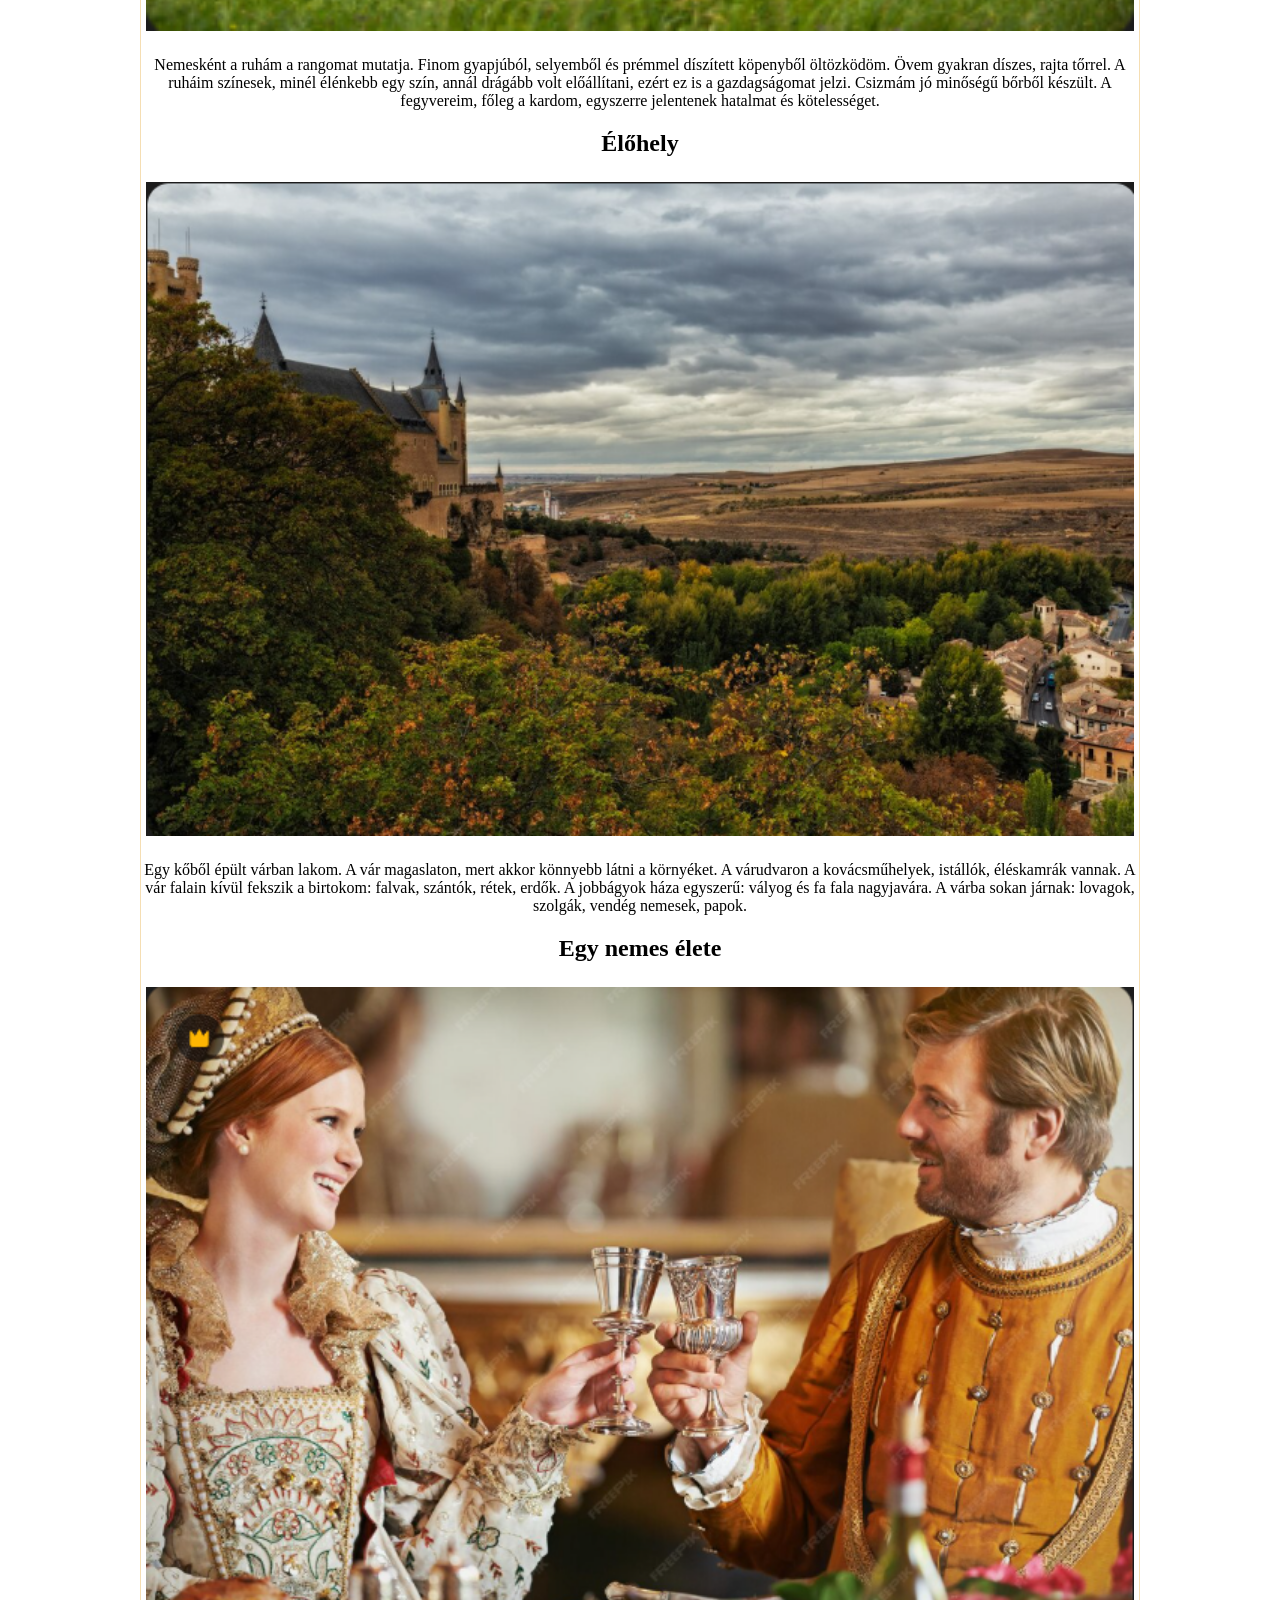
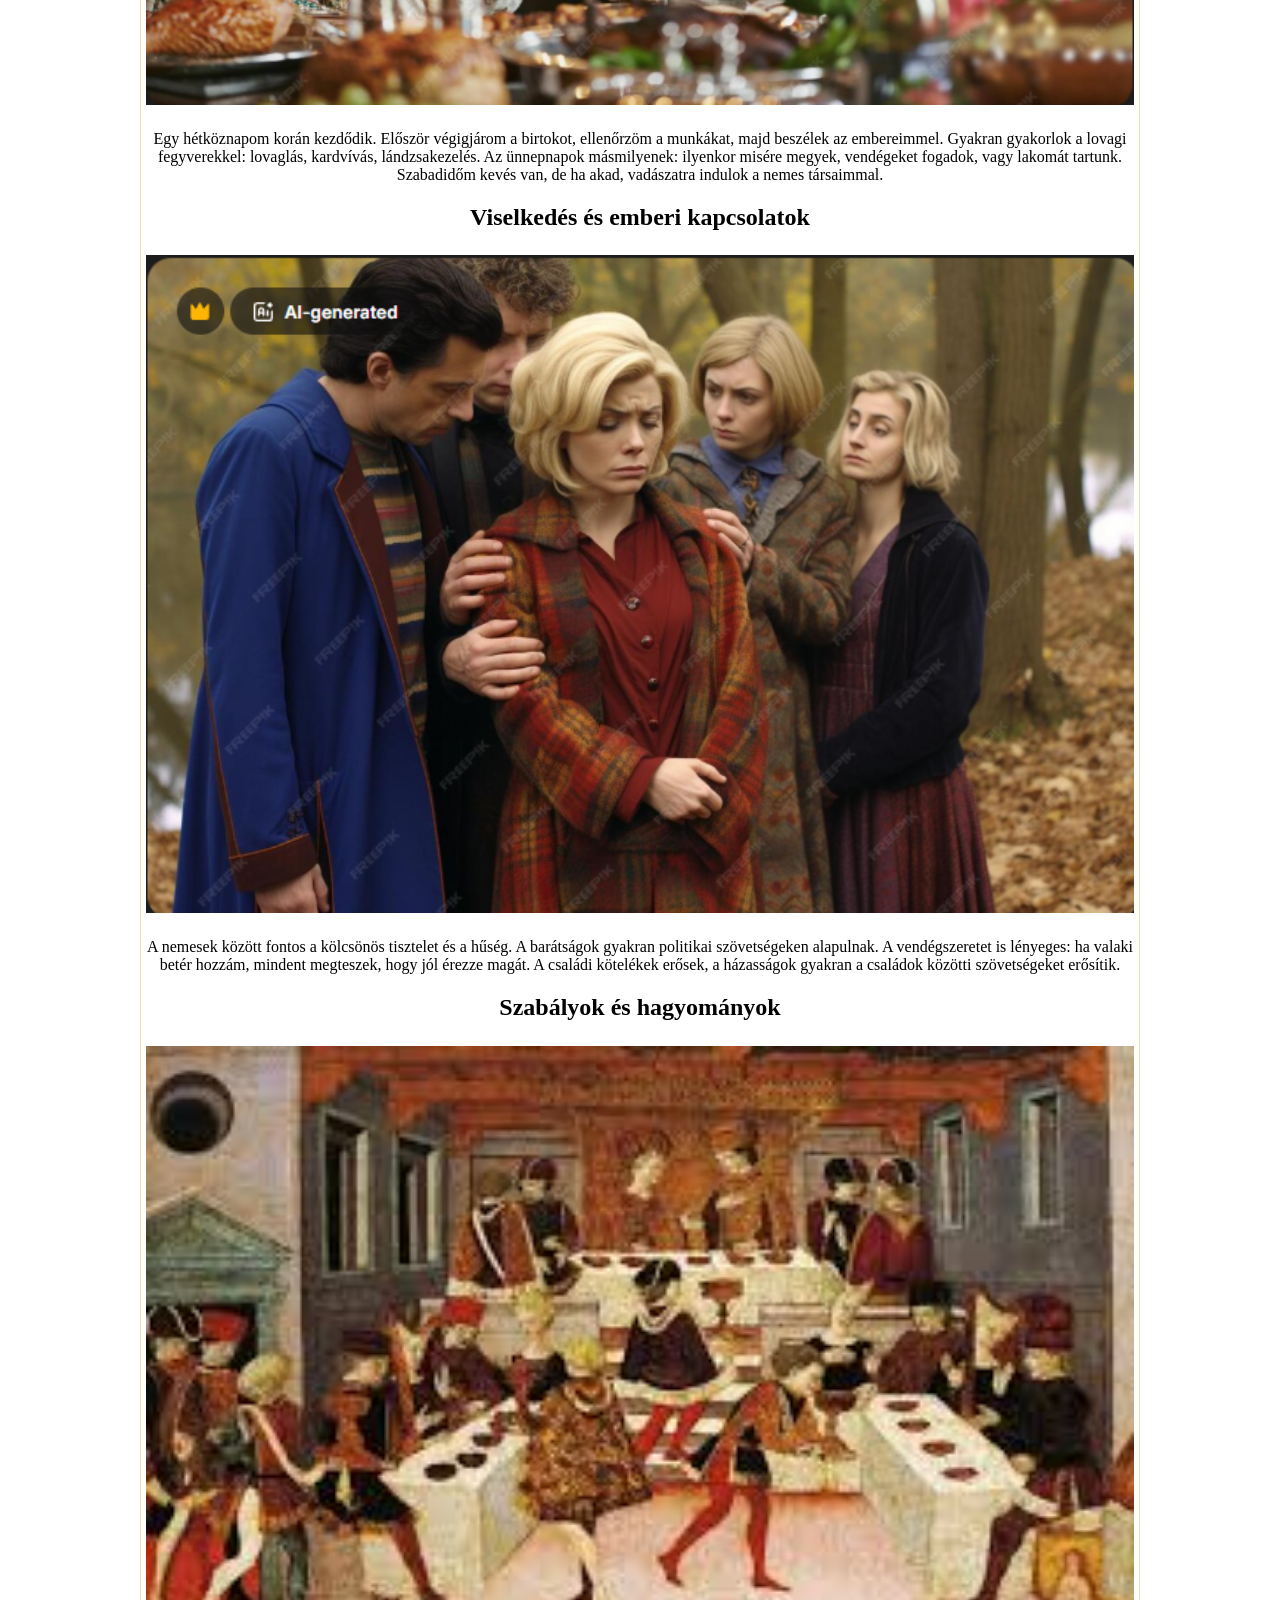
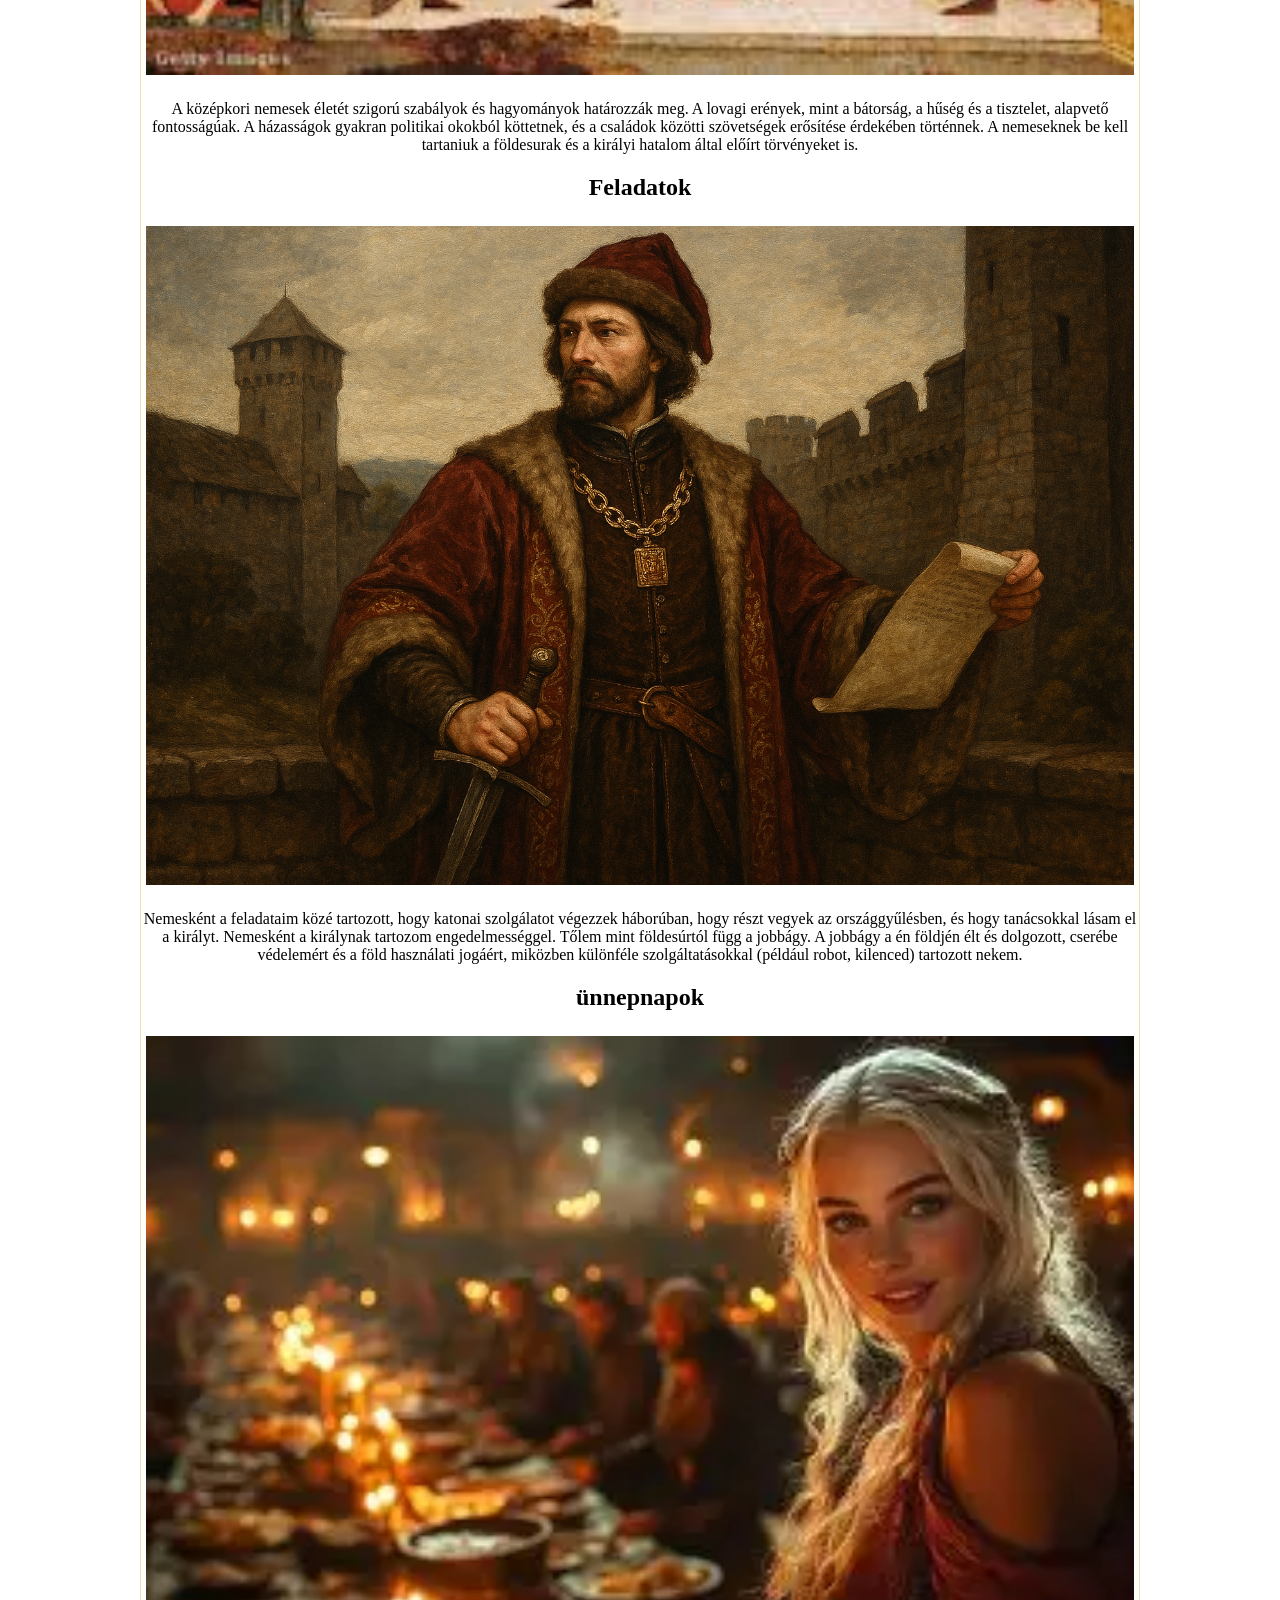
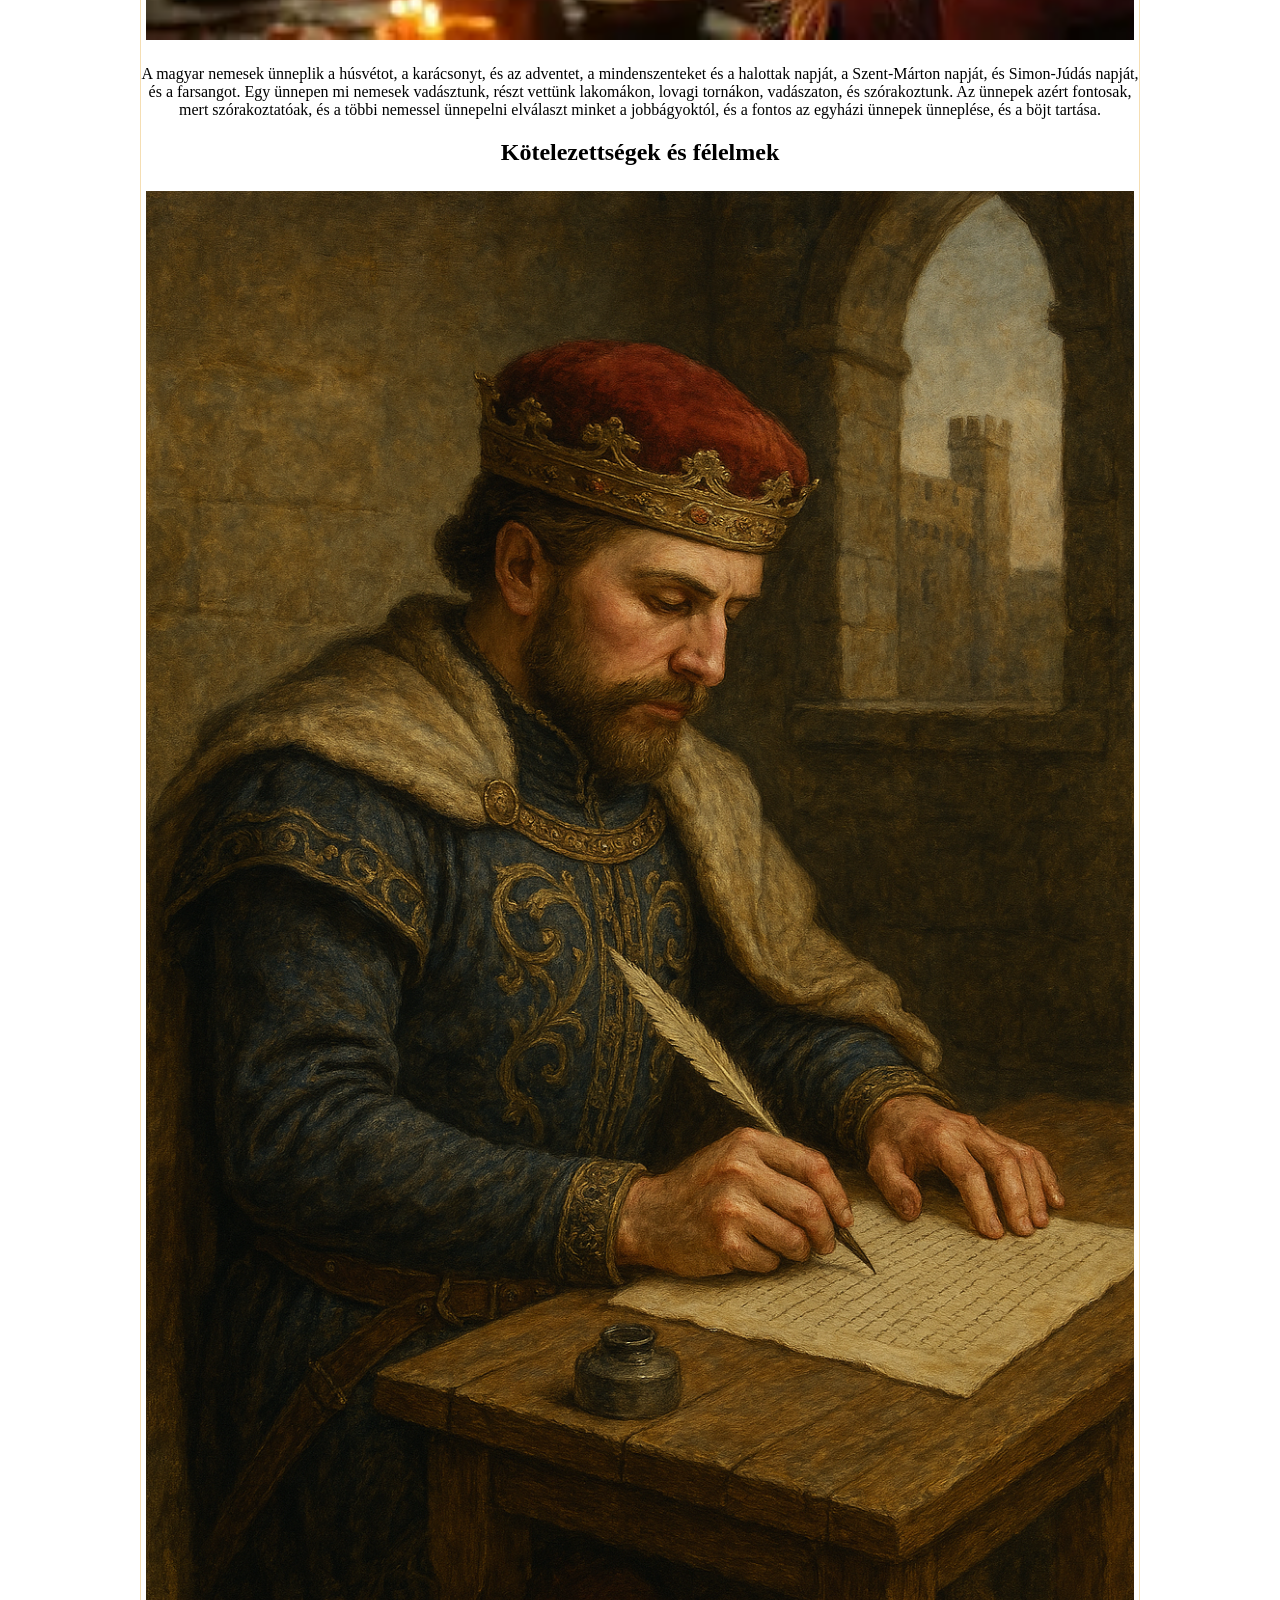
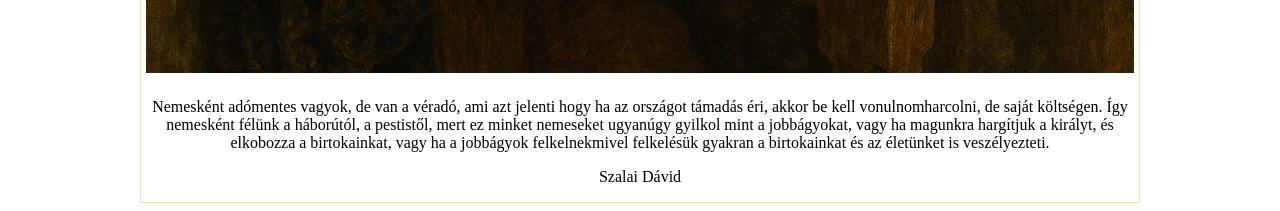
==== commit 6e698069: "Merge branch 'main' of https://github.com/doczybarni/kozepkor_csoportmunka_9_2026" ====
--- a/index.html
+++ b/index.html
@@ -5,7 +5,8 @@
     <meta name="viewport" content="width=device-width, initial-scale=1.0">
     <meta name="description" content="nemesek">
     <meta name="keywords" content="nemesek, középkor, magyar történelem">
-    <link rel="stylesheet" href="stilus.css">
+    <link rel="stylesheet" href="menu.css">
+    <link rel="stylesheet" href="formazas.css">
     <title>Középkori nemesek</title>
 </head>
 <body>
--- a/formazas.css
+++ b/formazas.css
@@ -0,0 +1,21 @@
+*{
+    box-sizing: border-box;
+}
+a {
+    padding: 5px;
+    text-decoration: none;
+    color: white;
+    margin: auto;
+}
+img {
+    width: 100%;
+    padding: 5px;
+}
+main {
+    margin: auto;
+    text-align: center;
+    background-color: rgba(255, 255, 255, 0,815);
+    border: 1px solid wheat;
+    width: 80%;
+    max-width: 1000px;
+}
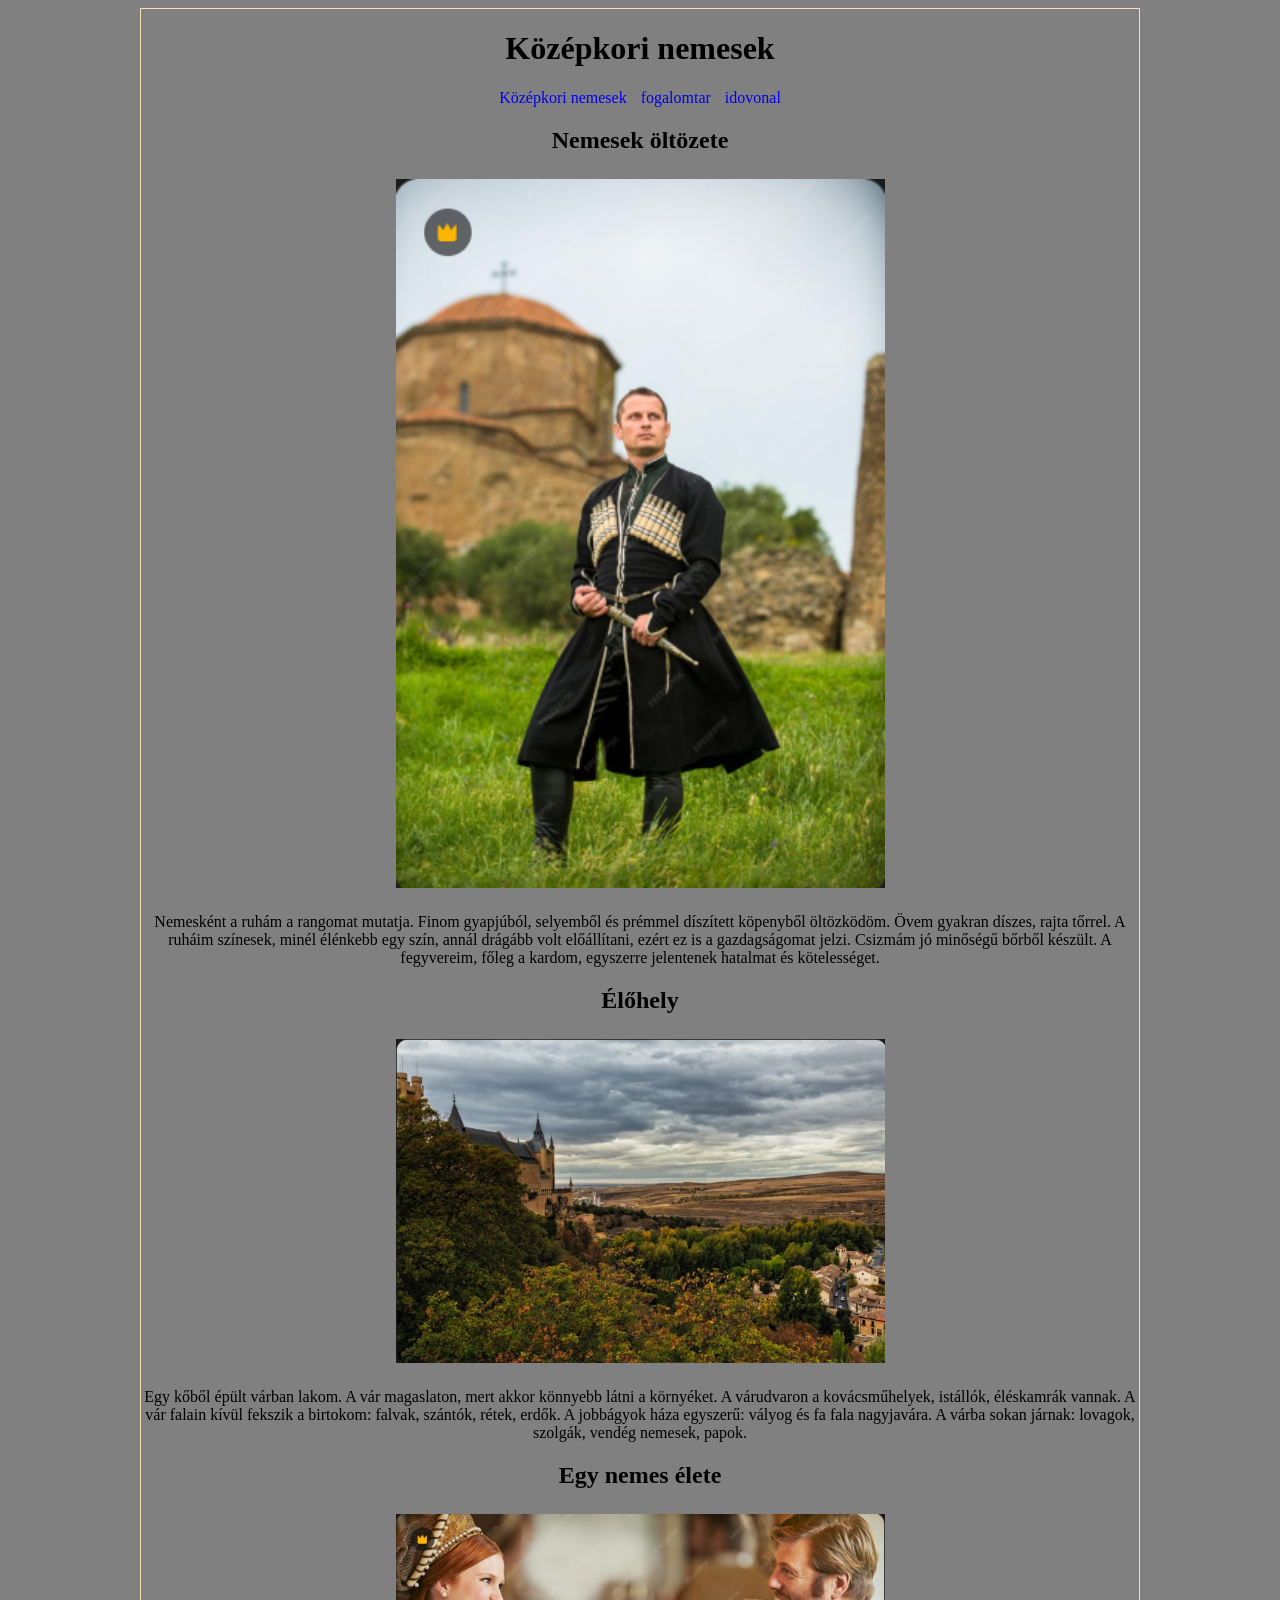
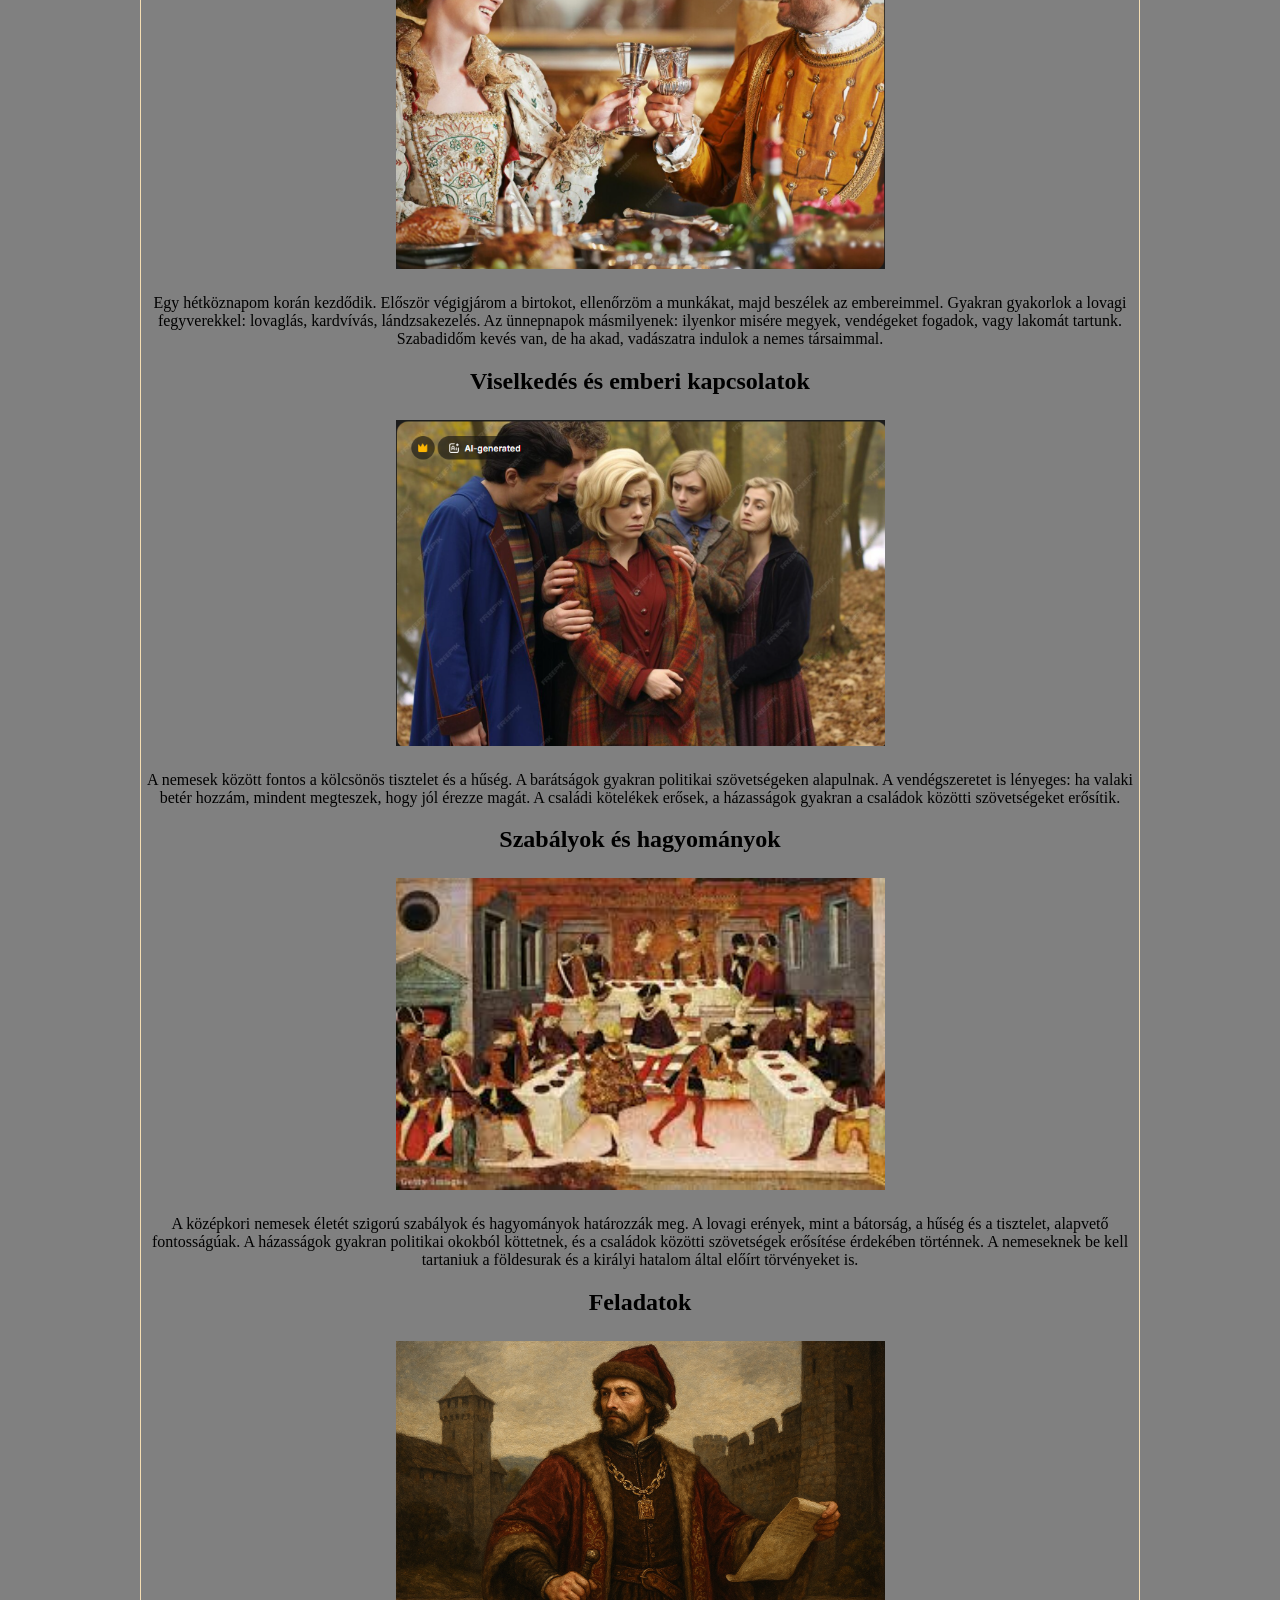
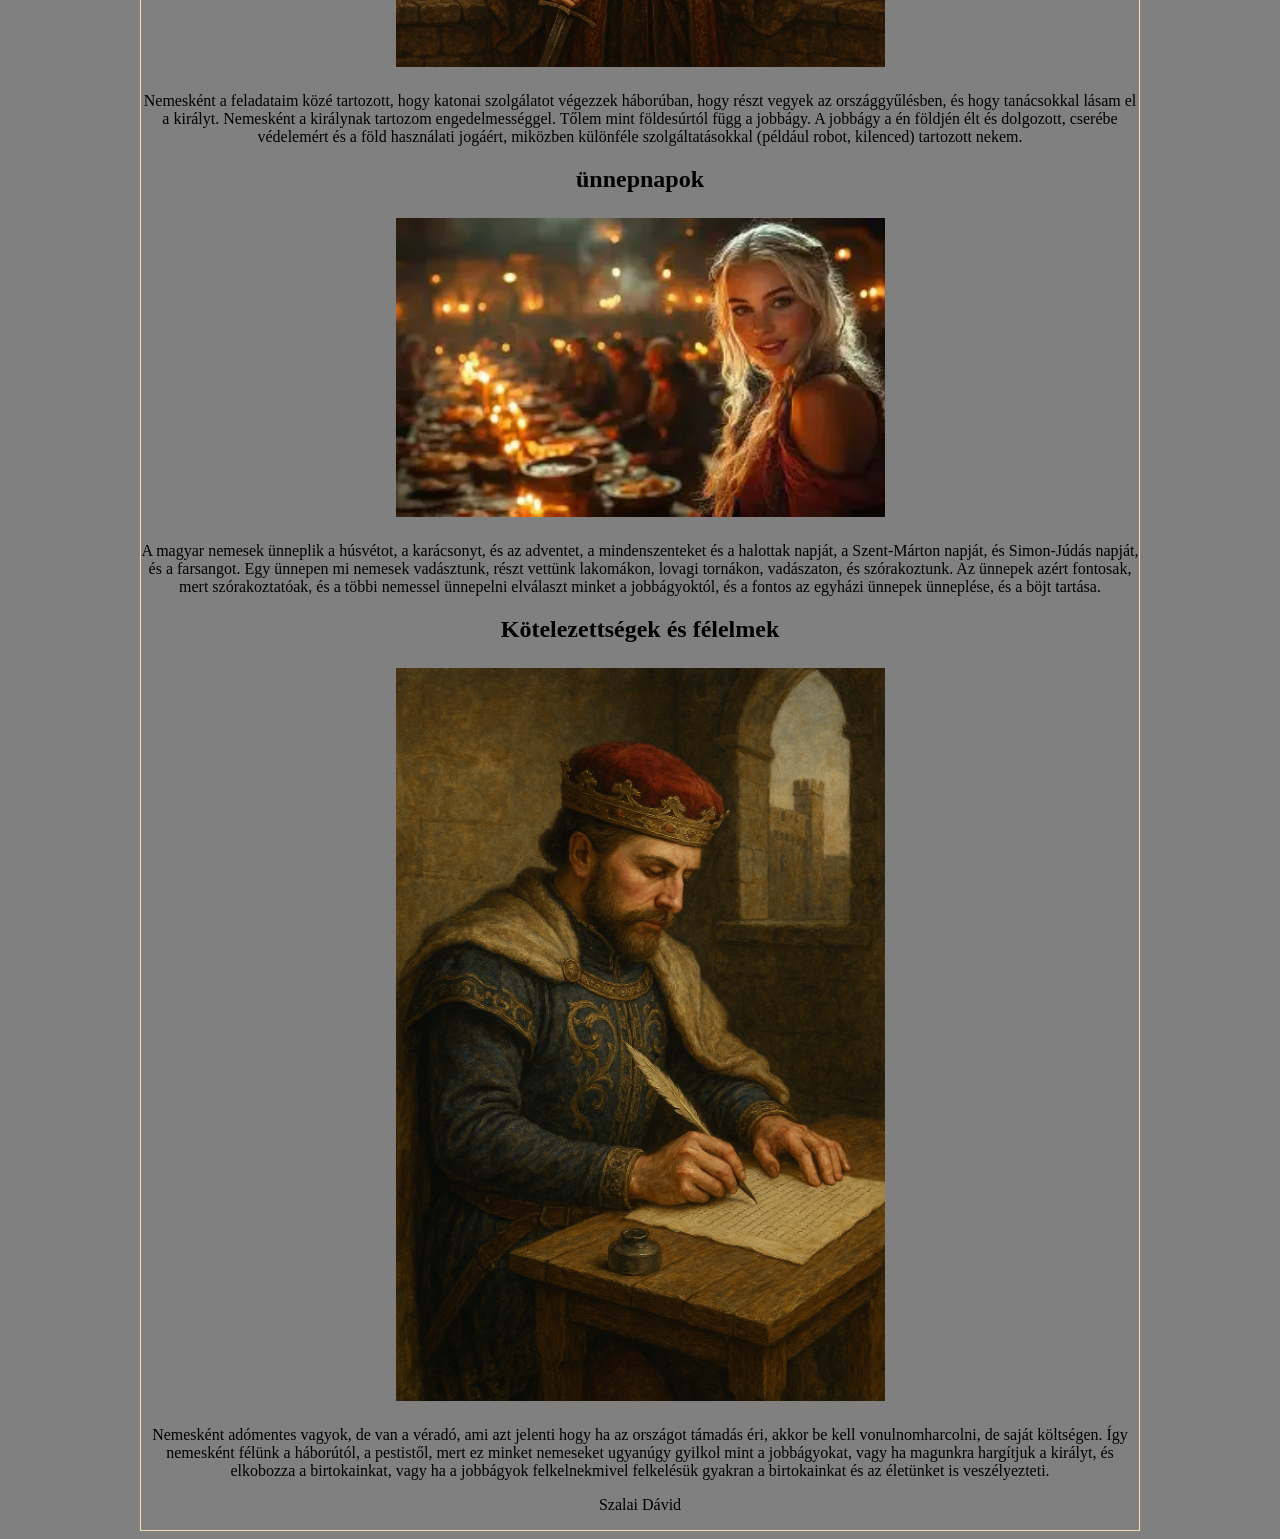
==== commit 066372d9: "menu" ====
--- a/index.html
+++ b/index.html
@@ -16,10 +16,11 @@
         </header>
 
         <nav>
-            <ul>
-                <li><a href="fogalomtar.html">fogalomtar</a></li>
-                <li><a href="idovonal.html">idovonal</a></li>
-            </ul>
+            
+                <a href="index.html">Középkori nemesek</a>
+                <a href="fogalomtar.html">fogalomtar</a>
+                <a href="idovonal.html">idovonal</a>
+            
         </nav>
 
         <article>
--- a/formazas.css
+++ b/formazas.css
@@ -1,14 +1,15 @@
 *{
     box-sizing: border-box;
+    background-color: gray;
+    font-family: old english text mt, serif;
 }
 a {
     padding: 5px;
     text-decoration: none;
-    color: white;
     margin: auto;
 }
 img {
-    width: 100%;
+    width: 50%;
     padding: 5px;
 }
 main {
@@ -18,4 +19,7 @@
     border: 1px solid wheat;
     width: 80%;
     max-width: 1000px;
+}
+h2 {
+    font-weight: bold;
 }
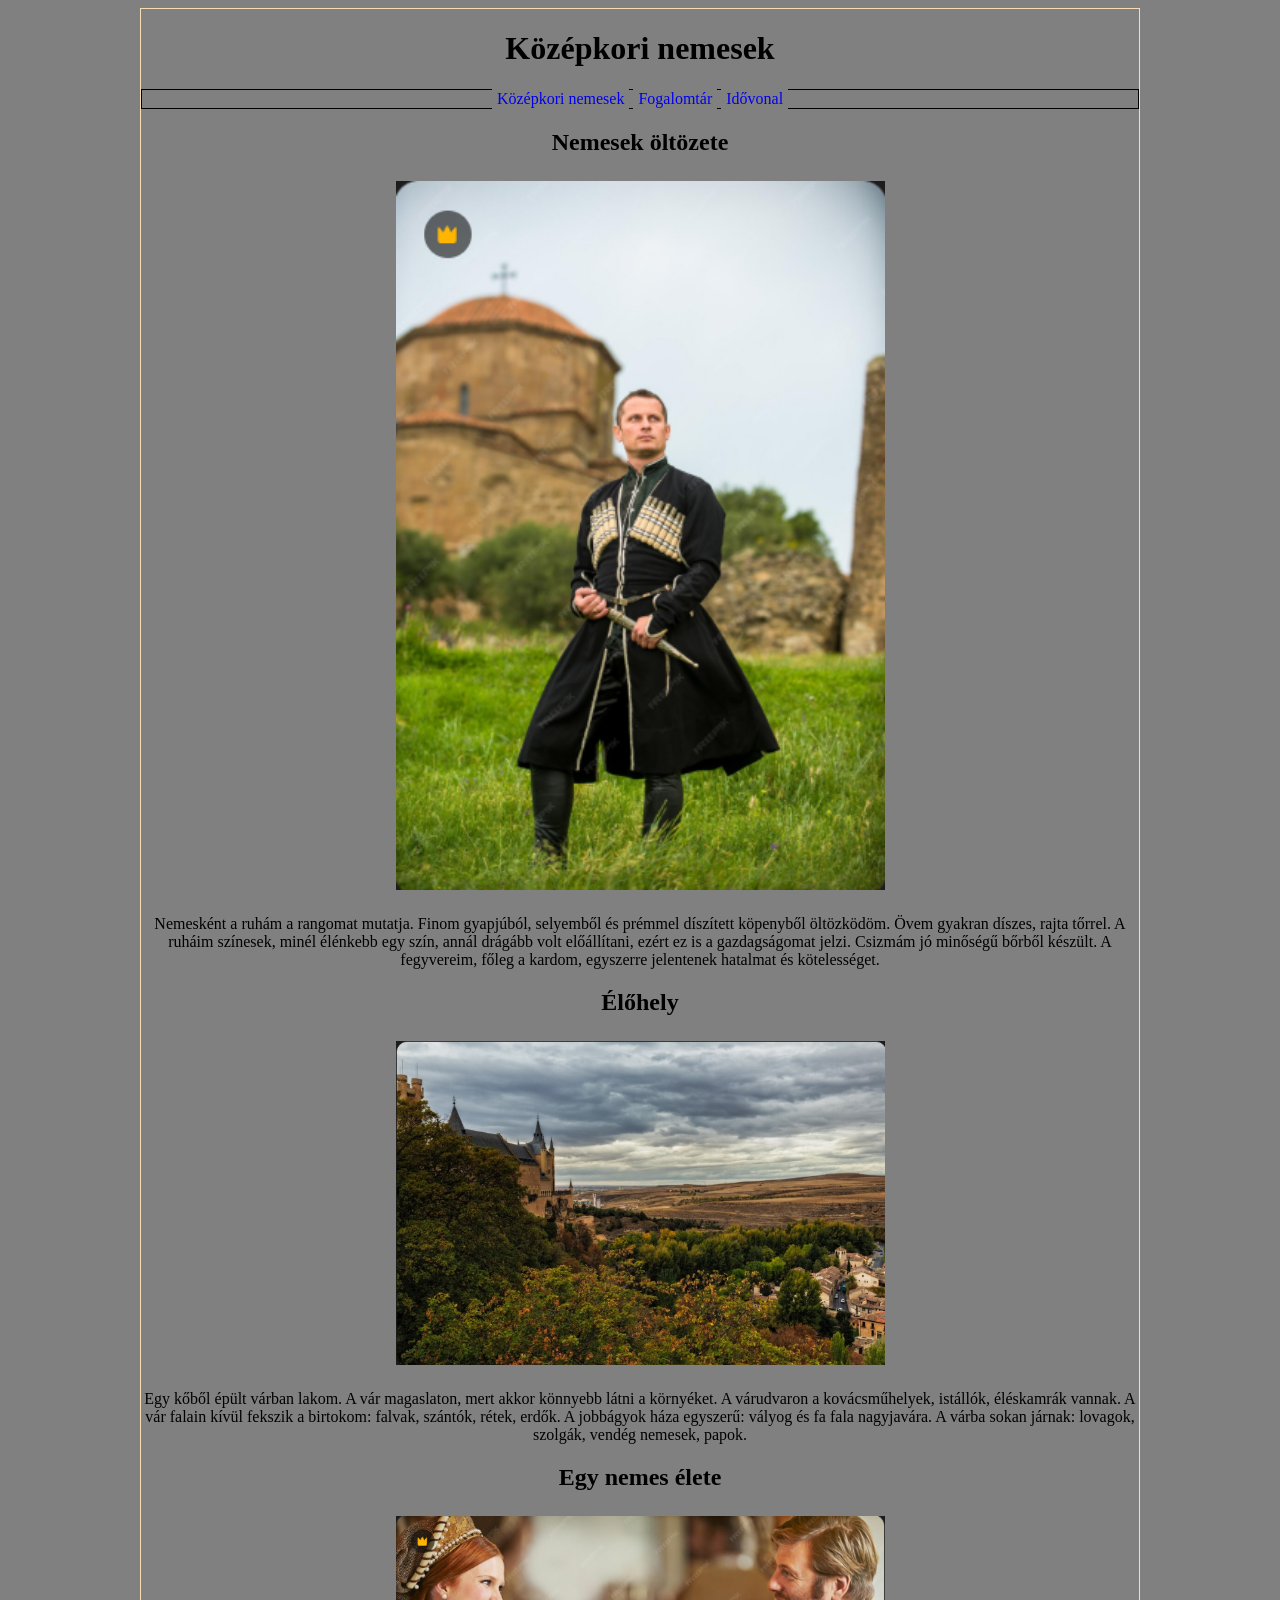
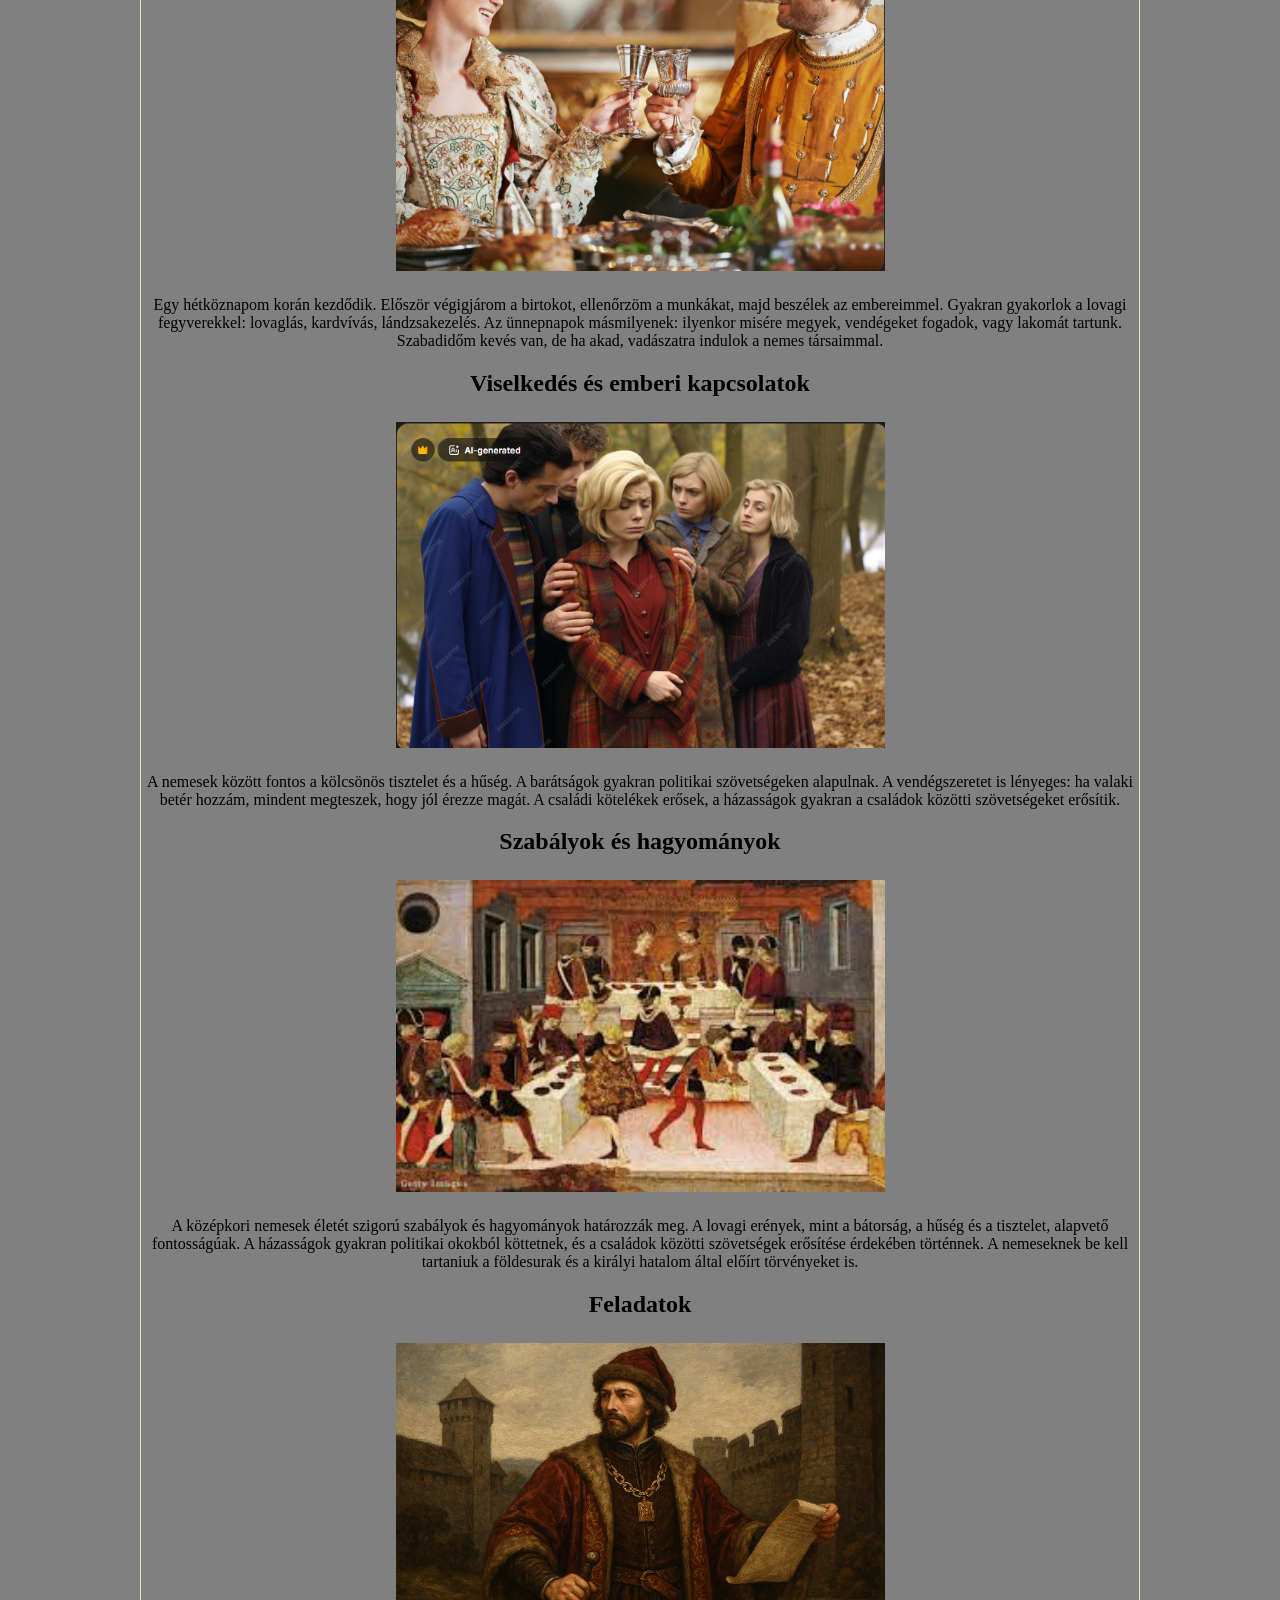
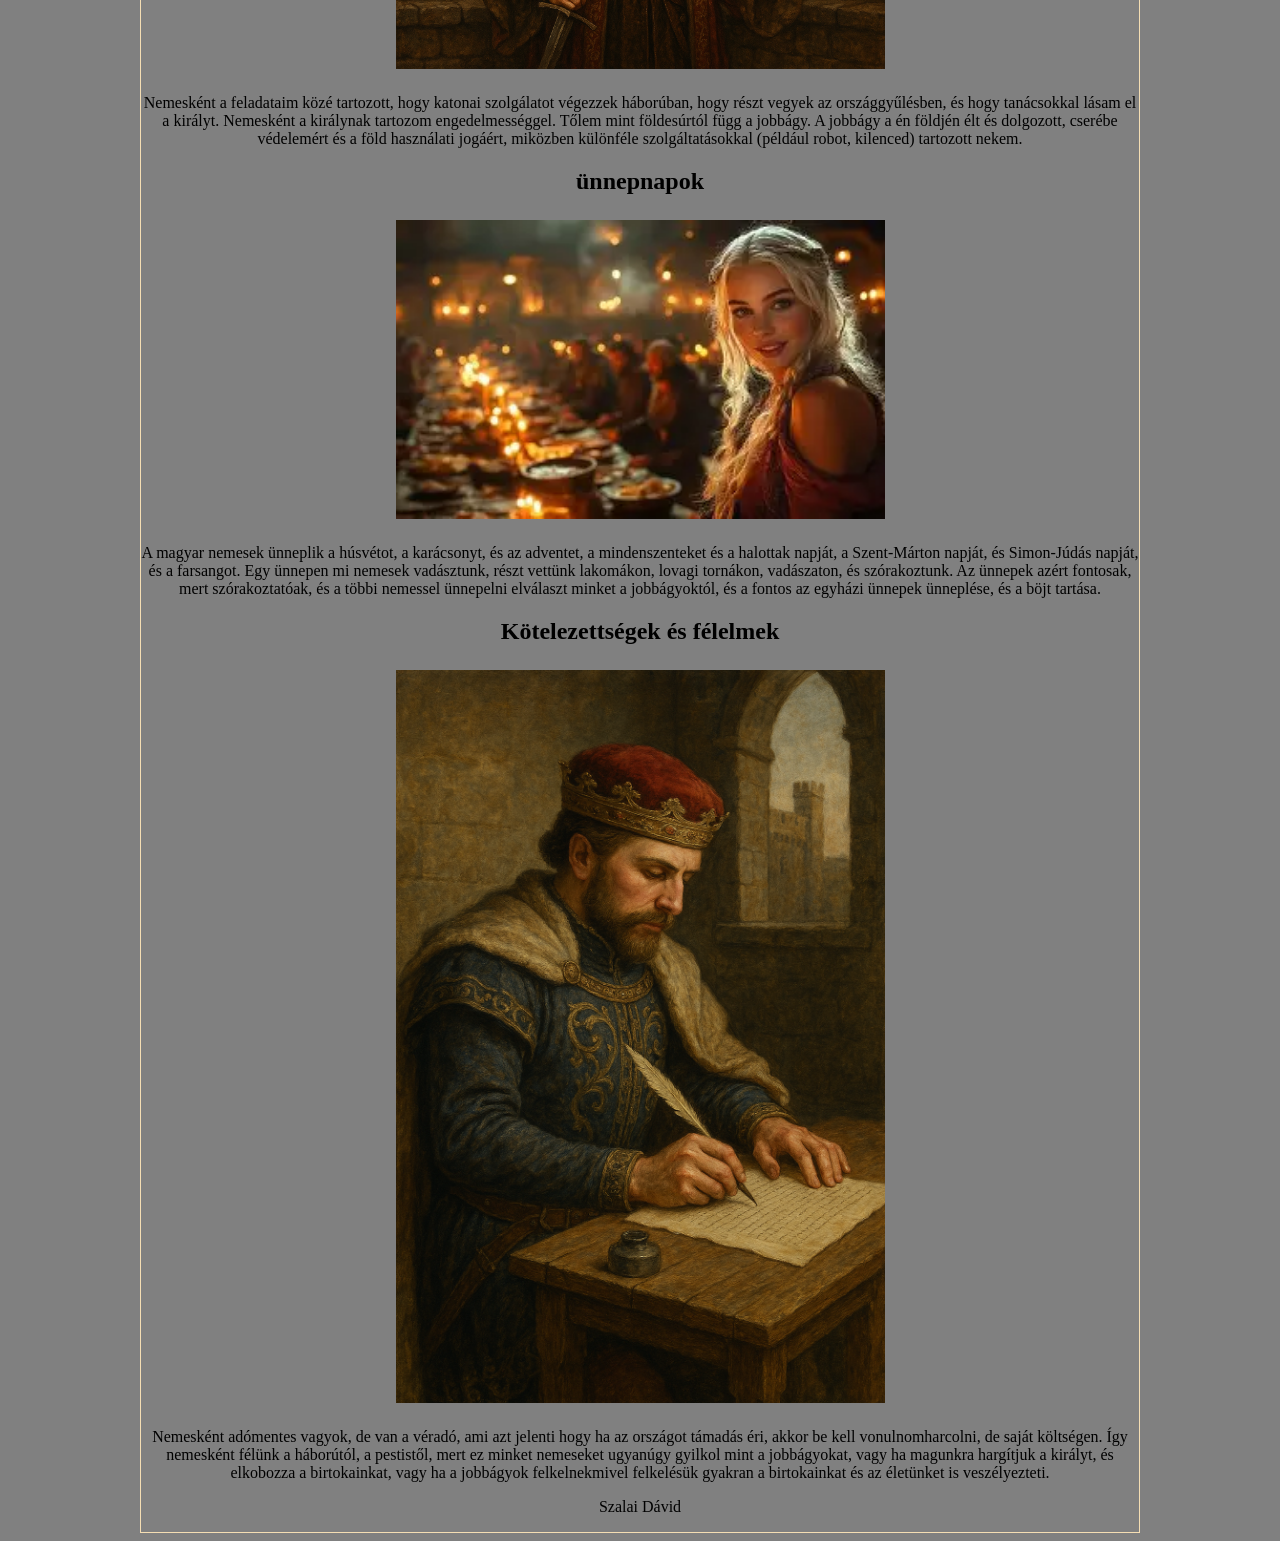
==== commit a5c8cbae: "menu nevek" ====
--- a/index.html
+++ b/index.html
@@ -18,8 +18,8 @@
         <nav>
             
                 <a href="index.html">Középkori nemesek</a>
-                <a href="fogalomtar.html">fogalomtar</a>
-                <a href="idovonal.html">idovonal</a>
+                <a href="fogalomtar.html">Fogalomtár</a>
+                <a href="idovonal.html">Idővonal</a>
             
         </nav>
 
--- a/menu.css
+++ b/menu.css
@@ -0,0 +1,3 @@
+nav{
+    border: 1px black solid;
+}
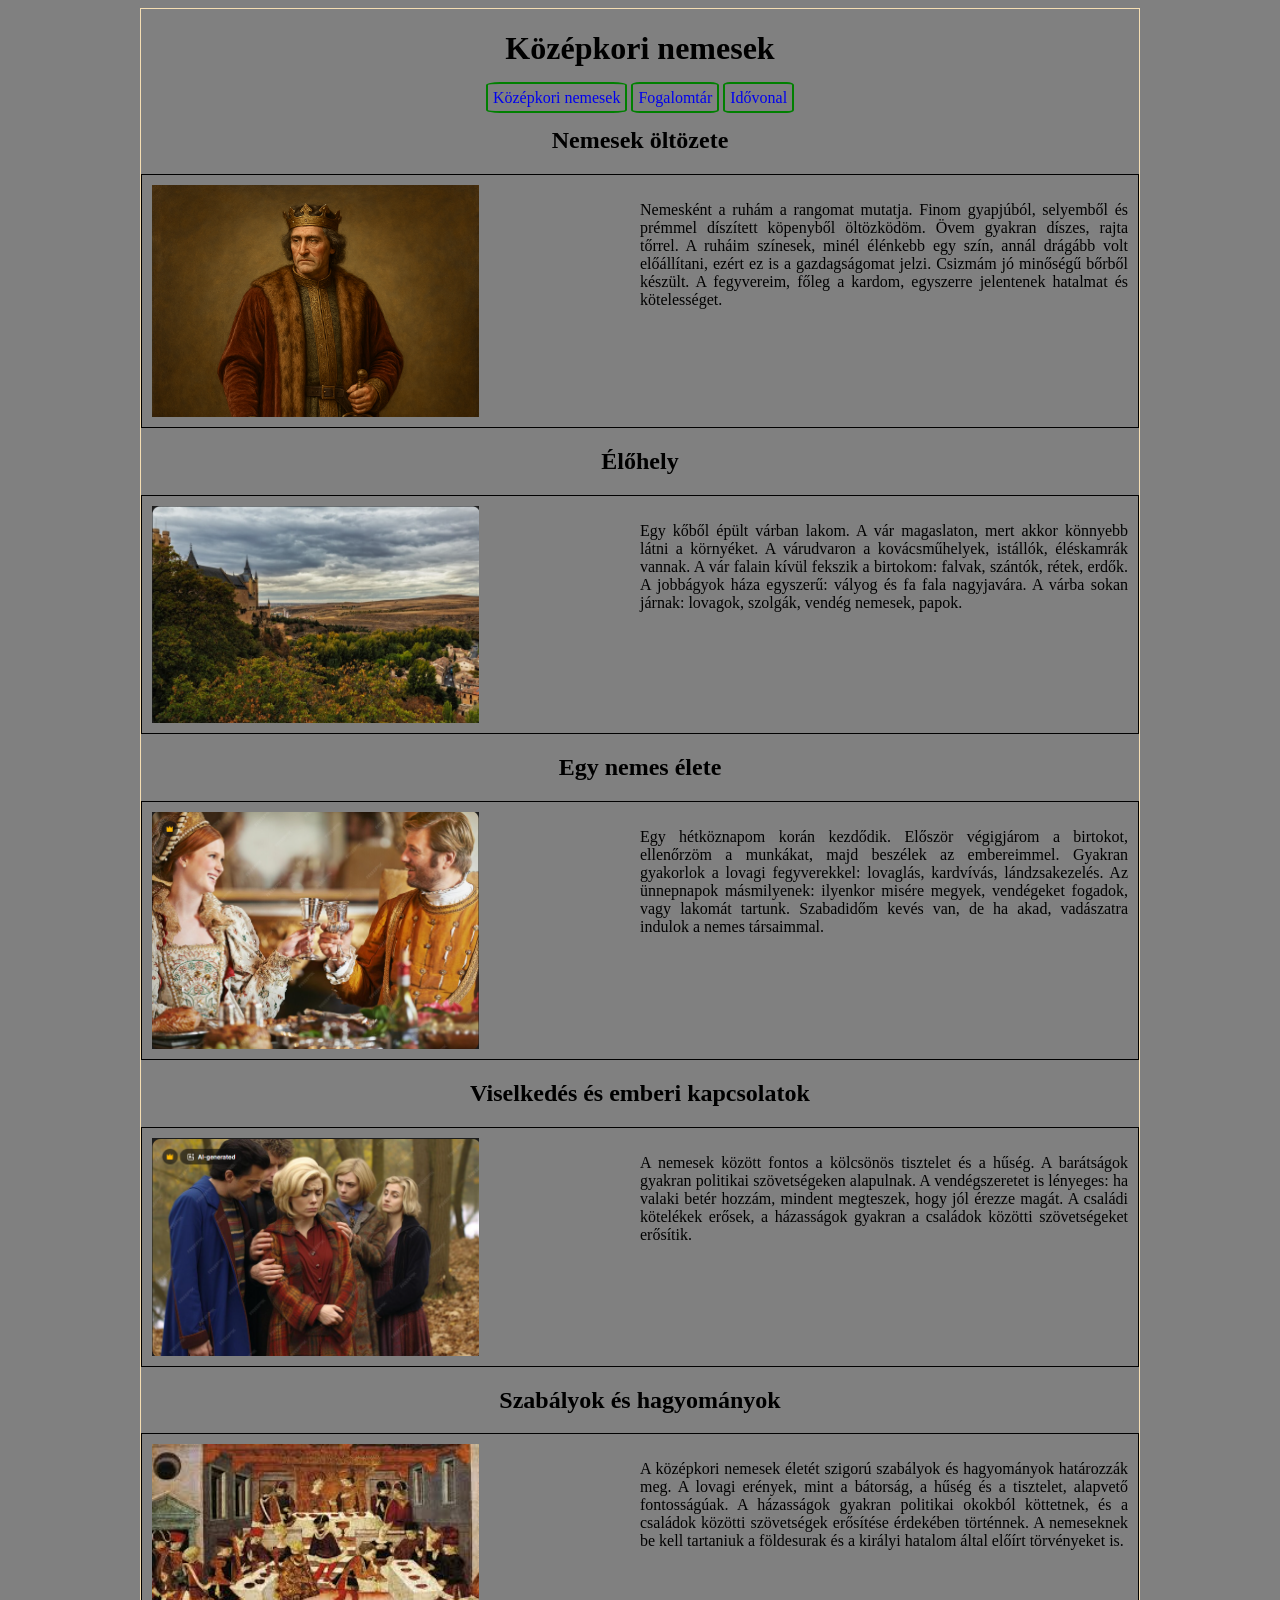
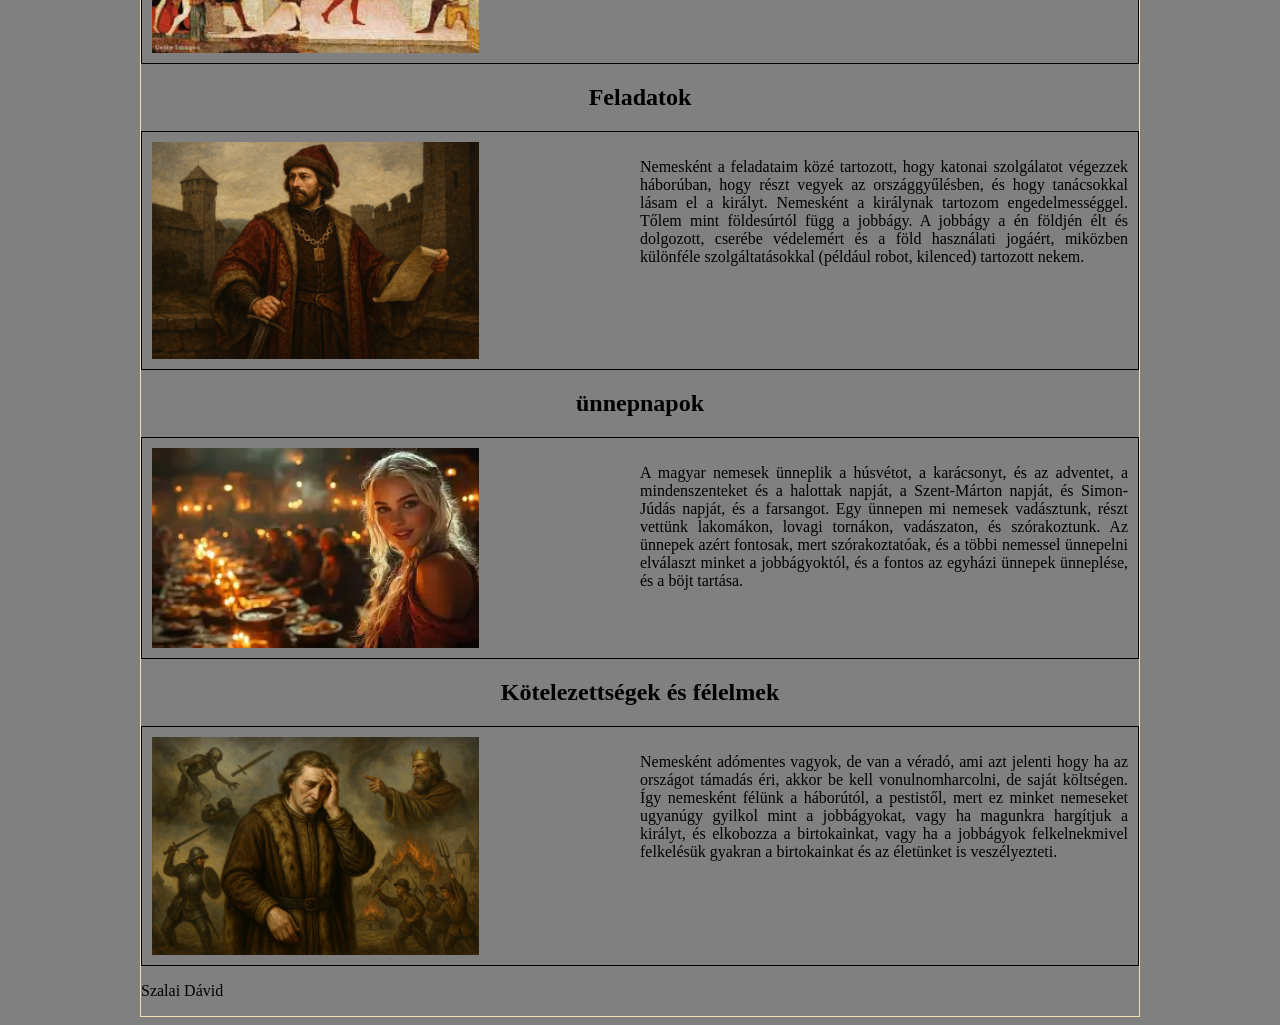
==== commit 57747371: "kepek+reszponzivitas" ====
--- a/index.html
+++ b/index.html
@@ -7,6 +7,7 @@
     <meta name="keywords" content="nemesek, középkor, magyar történelem">
     <link rel="stylesheet" href="menu.css">
     <link rel="stylesheet" href="formazas.css">
+    <link rel="stylesheet" href="elrendezes.css">
     <title>Középkori nemesek</title>
 </head>
 <body>
@@ -25,49 +26,49 @@
 
         <article>
             <h2>Nemesek öltözete</h2>
-            <div class="Oltozet">
+            <div class="elrendezes">
                 <img src="assets/Oltozet.png" alt="Oltozet">
             <p>Nemesként a ruhám a rangomat mutatja. Finom gyapjúból, selyemből és prémmel díszített köpenyből öltözködöm. Övem gyakran díszes, rajta tőrrel. A ruháim színesek, minél élénkebb egy szín, annál drágább volt előállítani, ezért ez is a gazdagságomat jelzi. Csizmám jó minőségű bőrből készült. A fegyvereim, főleg a kardom, egyszerre jelentenek hatalmat és kötelességet.</p>
             </div>
 
             <h2>Élőhely</h2>
-            <div class="Elohely">
+            <div class="elrendezes">
                 <img src="assets/Kornyezet.png" alt="Elohely">
             <p>Egy kőből épült várban lakom. A vár magaslaton, mert akkor könnyebb látni a környéket. A várudvaron a kovácsműhelyek, istállók, éléskamrák vannak. A vár falain kívül fekszik a birtokom: falvak, szántók, rétek, erdők. A jobbágyok háza egyszerű: vályog és fa fala nagyjavára. A várba sokan járnak: lovagok, szolgák, vendég nemesek, papok.</p>
             </div>
 
             <h2>Egy nemes élete</h2>
-            <div class="Elet">
+            <div class="elrendezes">
                 <img src="assets/Eletmod.png" alt="Elet">
             <p>Egy hétköznapom korán kezdődik. Először végigjárom a birtokot, ellenőrzöm a munkákat, majd beszélek az embereimmel. Gyakran gyakorlok a lovagi fegyverekkel: lovaglás, kardvívás, lándzsakezelés. Az ünnepnapok másmilyenek: ilyenkor misére megyek, vendégeket fogadok, vagy lakomát tartunk. Szabadidőm kevés van, de ha akad, vadászatra indulok a nemes társaimmal.</p>
             </div>
 
             <h2>Viselkedés és emberi kapcsolatok</h2>
-            <div class="Viselkedes">
+            <div class="elrendezes">
                 <img src="assets/Kozosseg.png" alt="Viselkedes">
             <p>A nemesek között fontos a kölcsönös tisztelet és a hűség. A barátságok gyakran politikai szövetségeken alapulnak. A vendégszeretet is lényeges: ha valaki betér hozzám, mindent megteszek, hogy jól érezze magát. A családi kötelékek erősek, a házasságok gyakran a családok közötti szövetségeket erősítik.</p>
             </div>
 
             <h2>Szabályok és hagyományok</h2>
-            <div class="hagyomanyok">
+            <div class="elrendezes">
                 <img src="assets/Hagyomanyok.jpg" alt="Hagyomanyok">
             <p>A középkori nemesek életét szigorú szabályok és hagyományok határozzák meg. A lovagi erények, mint a bátorság, a hűség és a tisztelet, alapvető fontosságúak. A házasságok gyakran politikai okokból köttetnek, és a családok közötti szövetségek erősítése érdekében történnek. A nemeseknek be kell tartaniuk a földesurak és a királyi hatalom által előírt törvényeket is.</p>
             </div>
 
             <h2>Feladatok</h2>
-            <div class="Feladatok">
+            <div class="elrendezes">
                 <img src="assets/Feladatok.png" alt="Feladatok">
             <p>Nemesként a feladataim közé tartozott, hogy katonai szolgálatot végezzek háborúban, hogy részt vegyek az országgyűlésben, és hogy tanácsokkal lásam el a királyt. Nemesként a királynak tartozom engedelmességgel. Tőlem mint földesúrtól függ a jobbágy. A jobbágy a én földjén élt és dolgozott, cserébe védelemért és a föld használati jogáért, miközben különféle szolgáltatásokkal (például robot, kilenced) tartozott nekem.</p>
             </div>
 
             <h2>ünnepnapok</h2>
-            <div class="Unnepek">
+            <div class="elrendezes">
                 <img src="assets/Unnepek.webp" alt="Unnepek">
             <p>A magyar nemesek ünneplik a húsvétot, a karácsonyt, és az adventet, a mindenszenteket és a halottak napját, a Szent-Márton napját, és Simon-Júdás napját, és a farsangot. Egy ünnepen mi nemesek vadásztunk, részt vettünk lakomákon, lovagi tornákon, vadászaton, és szórakoztunk. Az ünnepek azért fontosak, mert szórakoztatóak, és a többi nemessel ünnepelni elválaszt minket a jobbágyoktól, és a fontos az egyházi ünnepek ünneplése, és a böjt tartása.</p>
             </div>
 
             <h2>Kötelezettségek és félelmek</h2>
-            <div class="Kotelezettsegek">
+            <div class="elrendezes">
                 <img src="assets/kotelezetseg.png" alt="Kotelezettsegek">
             <p>Nemesként adómentes vagyok, de van a véradó, ami azt jelenti hogy ha az országot támadás éri, akkor be kell vonulnomharcolni, de saját költségen. Így nemesként félünk a háborútól, a pestistől, mert ez minket nemeseket ugyanúgy gyilkol mint a jobbágyokat, vagy ha magunkra hargítjuk a királyt, és elkobozza a birtokainkat, vagy ha a jobbágyok felkelnekmivel felkelésük gyakran a birtokainkat és az életünket is veszélyezteti.</p>
             </div>
--- a/menu.css
+++ b/menu.css
@@ -1,3 +1,12 @@
-nav{
-    border: 1px black solid;
-}+a{
+ 
+ border: 2px green solid;
+ padding: 1px;
+ border-radius: 10%;
+ max-width: 300px;
+ 
+}
+
+a:hover{
+    background-color: red;
+}
--- a/formazas.css
+++ b/formazas.css
@@ -9,17 +9,25 @@
     margin: auto;
 }
 img {
-    width: 50%;
-    padding: 5px;
+    width: 67%;
 }
 main {
     margin: auto;
-    text-align: center;
     background-color: rgba(255, 255, 255, 0,815);
     border: 1px solid wheat;
     width: 80%;
     max-width: 1000px;
+    text-align: center;
 }
 h2 {
     font-weight: bold;
+}
+p{
+    text-align: justify;
+}
+@media screen and (max-width:600px) {
+    article {
+        display: grid;
+        grid-template-columns: 1fr;
+    }
 }
--- a/elrendezes.css
+++ b/elrendezes.css
@@ -0,0 +1,13 @@
+.elrendezes {
+    border: 1px black solid;
+    padding: 10px;
+    grid-template-columns: 1fr 1fr;
+    display: grid;
+
+}
+@media screen and (max-width:600px) {
+    article {
+        display: grid;
+        grid-template-columns: 1fr;
+    }
+}
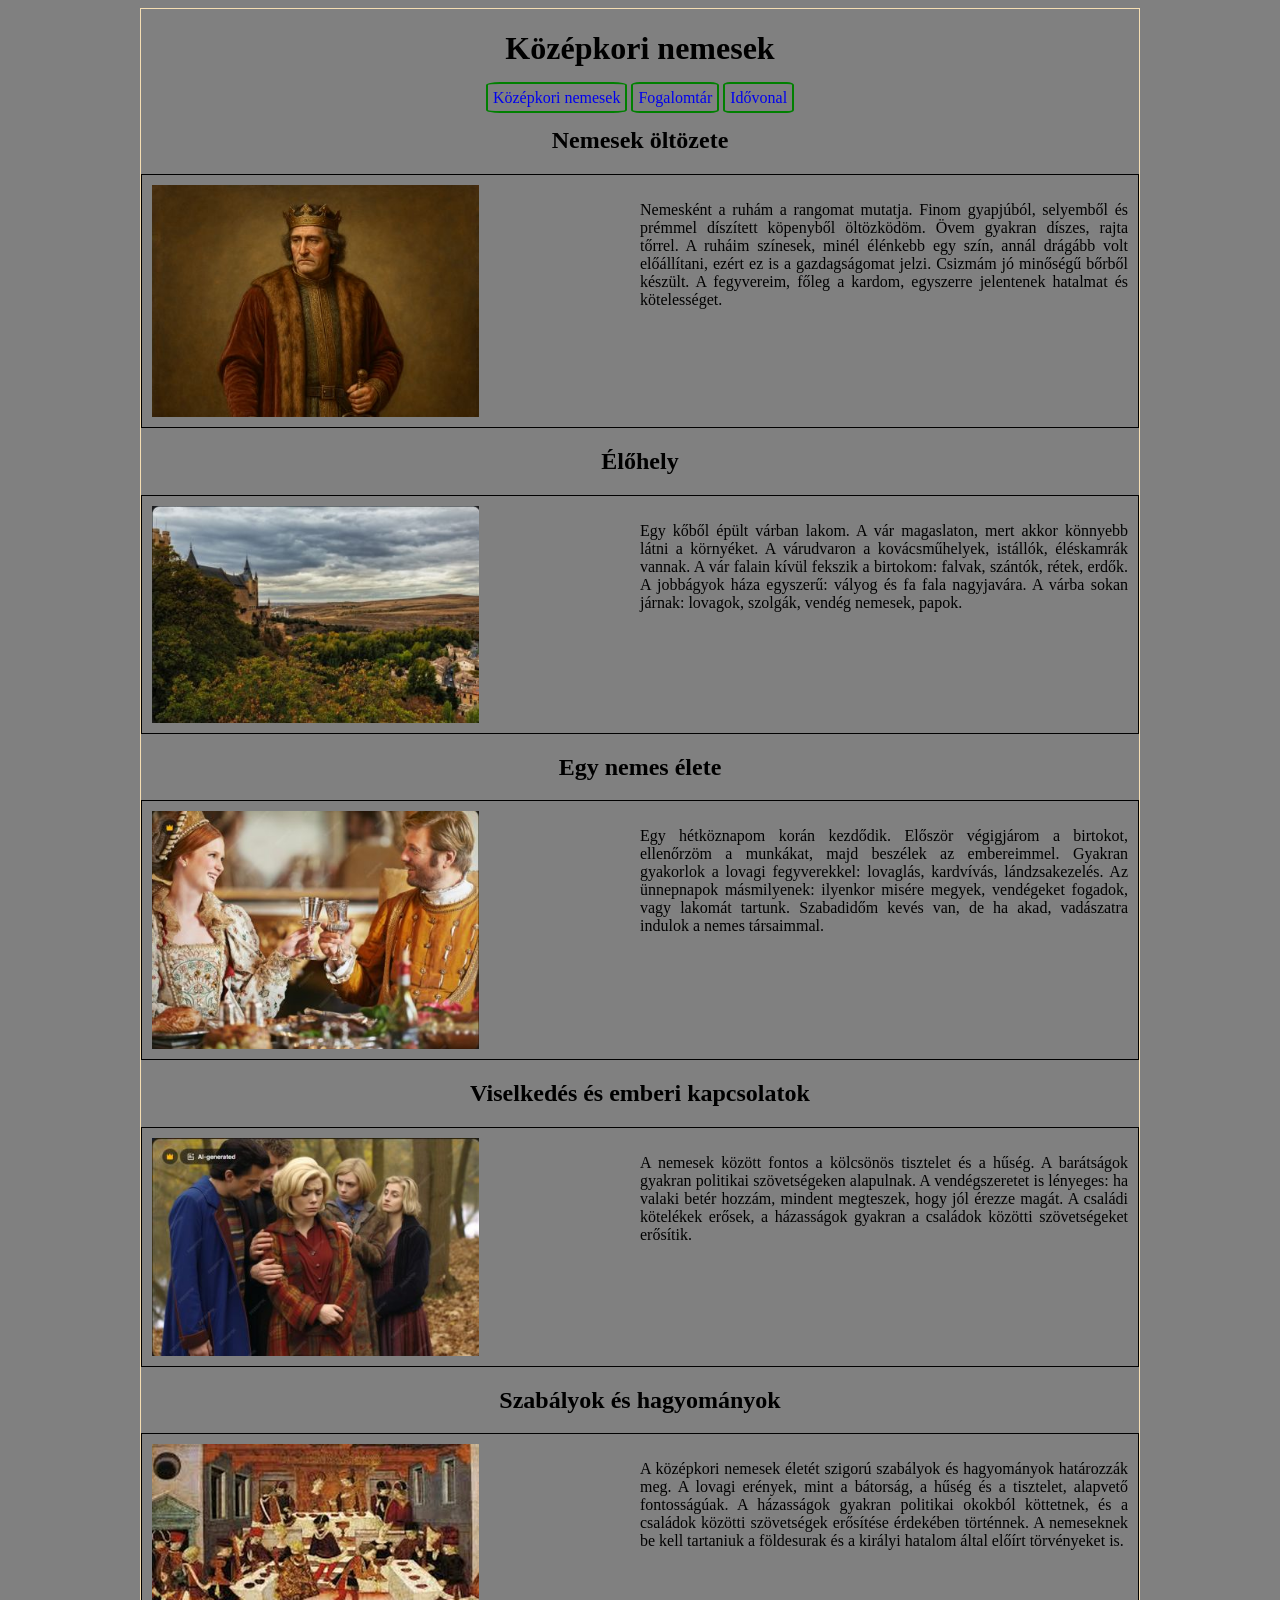
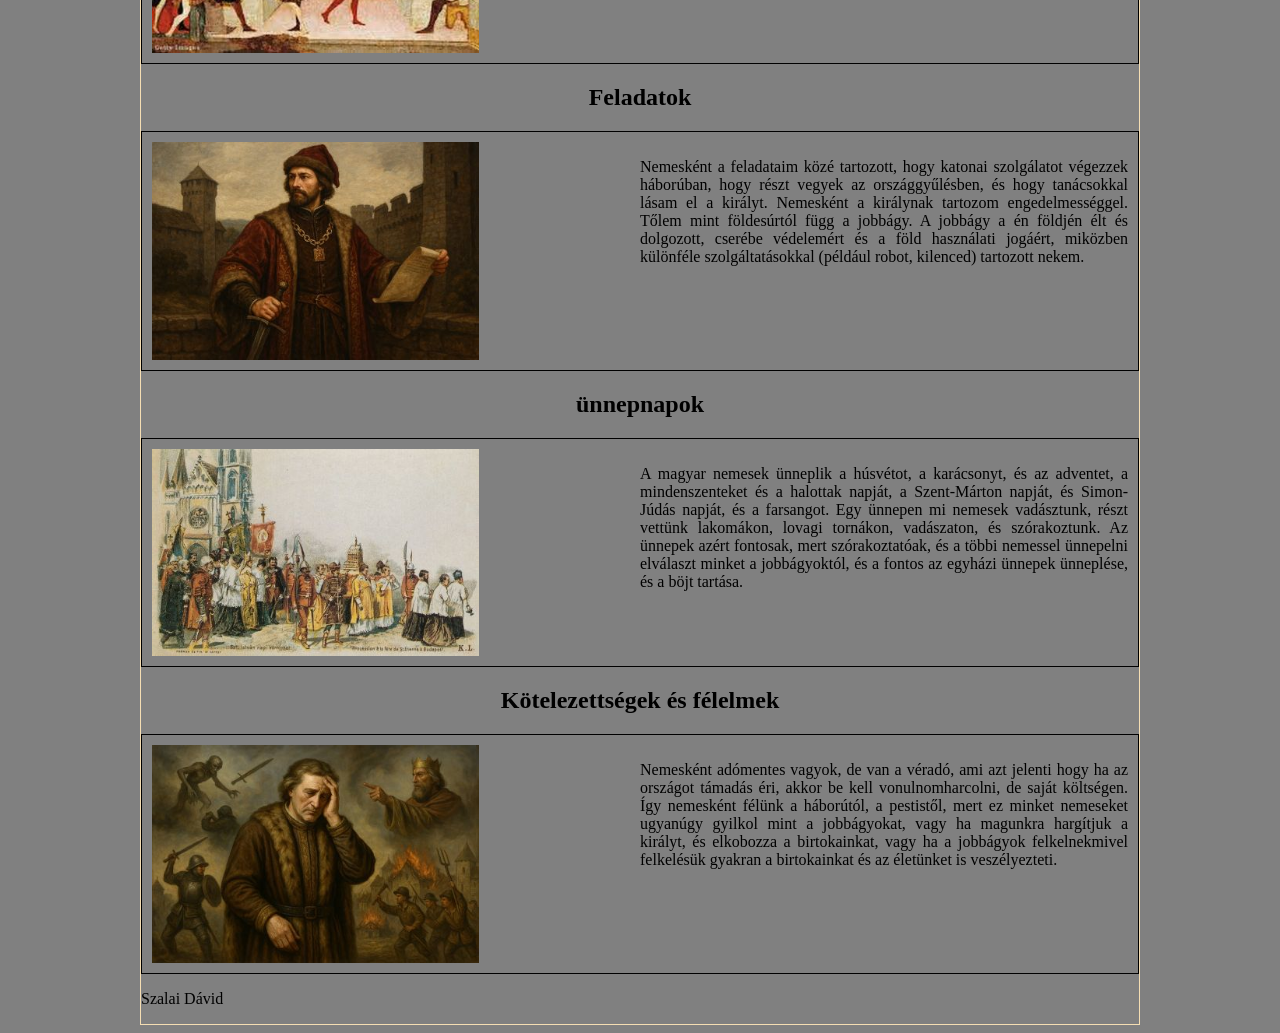
==== commit d2fe5b85: "képek formázása" ====
--- a/index.html
+++ b/index.html
@@ -27,49 +27,49 @@
         <article>
             <h2>Nemesek öltözete</h2>
             <div class="elrendezes">
-                <img src="assets/Oltozet.png" alt="Oltozet">
+                <img src="assets/kicsi_Oltozet.jpg" alt="Oltozet">
             <p>Nemesként a ruhám a rangomat mutatja. Finom gyapjúból, selyemből és prémmel díszített köpenyből öltözködöm. Övem gyakran díszes, rajta tőrrel. A ruháim színesek, minél élénkebb egy szín, annál drágább volt előállítani, ezért ez is a gazdagságomat jelzi. Csizmám jó minőségű bőrből készült. A fegyvereim, főleg a kardom, egyszerre jelentenek hatalmat és kötelességet.</p>
             </div>
 
             <h2>Élőhely</h2>
             <div class="elrendezes">
-                <img src="assets/Kornyezet.png" alt="Elohely">
+                <img src="assets/kicsi_Kornyezet.jpg" alt="Elohely">
             <p>Egy kőből épült várban lakom. A vár magaslaton, mert akkor könnyebb látni a környéket. A várudvaron a kovácsműhelyek, istállók, éléskamrák vannak. A vár falain kívül fekszik a birtokom: falvak, szántók, rétek, erdők. A jobbágyok háza egyszerű: vályog és fa fala nagyjavára. A várba sokan járnak: lovagok, szolgák, vendég nemesek, papok.</p>
             </div>
 
             <h2>Egy nemes élete</h2>
             <div class="elrendezes">
-                <img src="assets/Eletmod.png" alt="Elet">
+                <img src="assets/kicsi_Eletmod.jpg" alt="Elet">
             <p>Egy hétköznapom korán kezdődik. Először végigjárom a birtokot, ellenőrzöm a munkákat, majd beszélek az embereimmel. Gyakran gyakorlok a lovagi fegyverekkel: lovaglás, kardvívás, lándzsakezelés. Az ünnepnapok másmilyenek: ilyenkor misére megyek, vendégeket fogadok, vagy lakomát tartunk. Szabadidőm kevés van, de ha akad, vadászatra indulok a nemes társaimmal.</p>
             </div>
 
             <h2>Viselkedés és emberi kapcsolatok</h2>
             <div class="elrendezes">
-                <img src="assets/Kozosseg.png" alt="Viselkedes">
+                <img src="assets/kicsi_Kozosseg.jpg" alt="Viselkedes">
             <p>A nemesek között fontos a kölcsönös tisztelet és a hűség. A barátságok gyakran politikai szövetségeken alapulnak. A vendégszeretet is lényeges: ha valaki betér hozzám, mindent megteszek, hogy jól érezze magát. A családi kötelékek erősek, a házasságok gyakran a családok közötti szövetségeket erősítik.</p>
             </div>
 
             <h2>Szabályok és hagyományok</h2>
             <div class="elrendezes">
-                <img src="assets/Hagyomanyok.jpg" alt="Hagyomanyok">
+                <img src="assets/kicsi_Hagyomanyok.jpg" alt="Hagyomanyok">
             <p>A középkori nemesek életét szigorú szabályok és hagyományok határozzák meg. A lovagi erények, mint a bátorság, a hűség és a tisztelet, alapvető fontosságúak. A házasságok gyakran politikai okokból köttetnek, és a családok közötti szövetségek erősítése érdekében történnek. A nemeseknek be kell tartaniuk a földesurak és a királyi hatalom által előírt törvényeket is.</p>
             </div>
 
             <h2>Feladatok</h2>
             <div class="elrendezes">
-                <img src="assets/Feladatok.png" alt="Feladatok">
+                <img src="assets/kicsi_Feladatok.jpg" alt="Feladatok">
             <p>Nemesként a feladataim közé tartozott, hogy katonai szolgálatot végezzek háborúban, hogy részt vegyek az országgyűlésben, és hogy tanácsokkal lásam el a királyt. Nemesként a királynak tartozom engedelmességgel. Tőlem mint földesúrtól függ a jobbágy. A jobbágy a én földjén élt és dolgozott, cserébe védelemért és a föld használati jogáért, miközben különféle szolgáltatásokkal (például robot, kilenced) tartozott nekem.</p>
             </div>
 
             <h2>ünnepnapok</h2>
             <div class="elrendezes">
-                <img src="assets/Unnepek.webp" alt="Unnepek">
+                <img src="assets/kicsi_Szent István nap millennium.jpg" alt="Unnepek">
             <p>A magyar nemesek ünneplik a húsvétot, a karácsonyt, és az adventet, a mindenszenteket és a halottak napját, a Szent-Márton napját, és Simon-Júdás napját, és a farsangot. Egy ünnepen mi nemesek vadásztunk, részt vettünk lakomákon, lovagi tornákon, vadászaton, és szórakoztunk. Az ünnepek azért fontosak, mert szórakoztatóak, és a többi nemessel ünnepelni elválaszt minket a jobbágyoktól, és a fontos az egyházi ünnepek ünneplése, és a böjt tartása.</p>
             </div>
 
             <h2>Kötelezettségek és félelmek</h2>
             <div class="elrendezes">
-                <img src="assets/kotelezetseg.png" alt="Kotelezettsegek">
+                <img src="assets/kicsi_kotelezetseg.jpg" alt="Kotelezettsegek">
             <p>Nemesként adómentes vagyok, de van a véradó, ami azt jelenti hogy ha az országot támadás éri, akkor be kell vonulnomharcolni, de saját költségen. Így nemesként félünk a háborútól, a pestistől, mert ez minket nemeseket ugyanúgy gyilkol mint a jobbágyokat, vagy ha magunkra hargítjuk a királyt, és elkobozza a birtokainkat, vagy ha a jobbágyok felkelnekmivel felkelésük gyakran a birtokainkat és az életünket is veszélyezteti.</p>
             </div>
         </article>
--- a/menu.css
+++ b/menu.css
@@ -10,3 +10,11 @@
 a:hover{
     background-color: red;
 }
+
+@media screen and (max-width:600px) {
+
+    a{
+        display: grid;
+        grid-template-columns: 1fr ;
+    }
+}
--- a/formazas.css
+++ b/formazas.css
@@ -30,4 +30,7 @@
         display: grid;
         grid-template-columns: 1fr;
     }
+    main {
+        width: 100%;
+    }
 }
--- a/elrendezes.css
+++ b/elrendezes.css
@@ -6,7 +6,7 @@
 
 }
 @media screen and (max-width:600px) {
-    article {
+    .elrendezes {
         display: grid;
         grid-template-columns: 1fr;
     }
